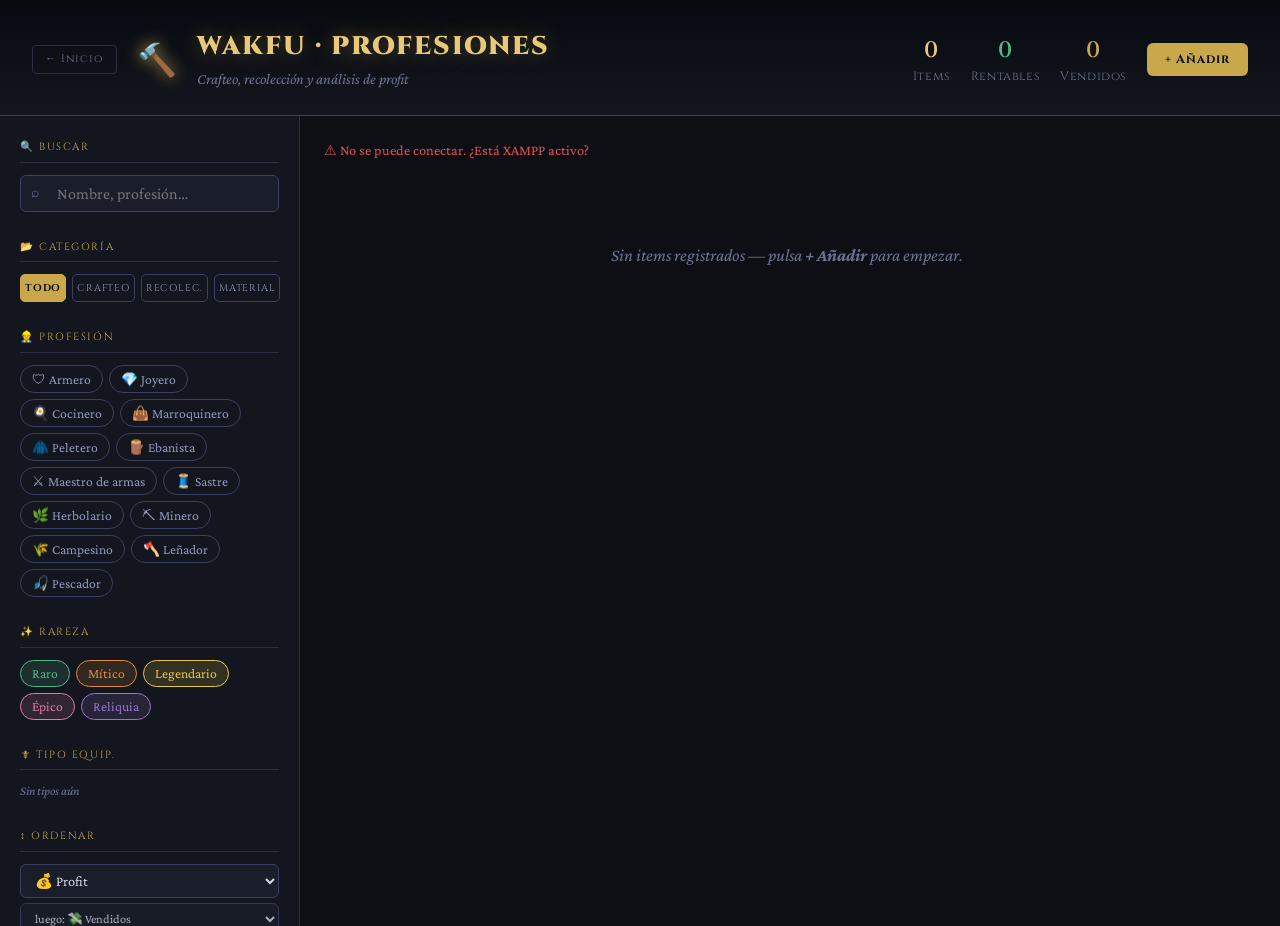
==== profesiones.html @ 388e96fb "feat: precios sincronizados" ====
<!DOCTYPE html>
<html lang="es">
<head>
<meta charset="UTF-8">
<meta name="viewport" content="width=device-width, initial-scale=1.0">
<title>Wakfu — Profesiones</title>
<link href="https://fonts.googleapis.com/css2?family=Cinzel:wght@400;600;900&family=Crimson+Pro:ital,wght@0,300;0,400;0,600;1,300;1,400&display=swap" rel="stylesheet">
<link rel="stylesheet" href="estilo.css">
<link rel="stylesheet" href="profesiones.css">
</head>
<body>

<!-- Datalist global para autocompletado de materiales -->
<datalist id="mat-names-dl"></datalist>

<header>
  <a class="nav-back" href="index.html">← Inicio</a>
  <div class="header-icon">🔨</div>
  <div>
    <h1>WAKFU · PROFESIONES</h1>
    <p>Crafteo, recolección y análisis de profit</p>
  </div>
  <div class="header-stats">
    <div class="hstat"><span class="hstat-n" id="cnt-total">—</span><span class="hstat-l">Items</span></div>
    <div class="hstat"><span class="hstat-n" id="cnt-rent" style="color:var(--green)">—</span><span class="hstat-l">Rentables</span></div>
    <div class="hstat"><span class="hstat-n" id="cnt-vendidos" style="color:var(--gold)">—</span><span class="hstat-l">Vendidos</span></div>
  </div>
  <button class="add-btn" onclick="openModal()">+ Añadir</button>
</header>

<div class="layout">

<aside>
  <div class="filter-section">
    <div class="filter-title">🔍 Buscar</div>
    <div class="search-wrap">
      <span class="search-icon">⌕</span>
      <input type="text" id="search" placeholder="Nombre, profesión…">
    </div>
  </div>

  <div class="filter-section">
    <div class="filter-title">📂 Categoría</div>
    <div class="cat-tabs">
      <button class="cat-tab active" id="cat-todo"        onclick="setCategoria('todo')">Todo</button>
      <button class="cat-tab"        id="cat-crafteo"     onclick="setCategoria('crafteo')">Crafteo</button>
      <button class="cat-tab"        id="cat-recoleccion" onclick="setCategoria('recoleccion')">Recolec.</button>
      <button class="cat-tab"        id="cat-material"    onclick="setCategoria('material')">Material</button>
    </div>
  </div>

  <div class="filter-section">
    <div class="filter-title">👷 Profesión</div>
    <div class="tipo-grid" id="prof-grid"></div>
  </div>

  <div class="filter-section">
    <div class="filter-title">✨ Rareza</div>
    <div class="tipo-grid" id="rareza-grid"></div>
  </div>

  <div class="filter-section">
    <div class="filter-title">🗡 Tipo equip.</div>
    <div class="tipo-grid" id="tipo-grid">
      <span style="font-size:0.8rem;color:var(--muted);font-style:italic">Sin tipos aún</span>
    </div>
  </div>

  <div class="filter-section">
    <div class="filter-title">↕ Ordenar</div>
    <select class="sidebar-select" onchange="setSortBy(this.value)" style="margin-bottom:5px">
      <option value="profit">💰 Profit</option>
      <option value="profit_pct">📈 Profit %</option>
      <option value="vendidos">💸 Vendidos</option>
      <option value="nivel">⭐ Nivel</option>
      <option value="nombre">Nombre</option>
    </select>
    <select class="sidebar-select" onchange="setSortSecondary(this.value)" style="font-size:0.78rem;opacity:0.8">
      <option value="vendidos">luego: 💸 Vendidos</option>
      <option value="profit">luego: 💰 Profit</option>
      <option value="profit_pct">luego: 📈 Profit %</option>
      <option value="nivel">luego: ⭐ Nivel</option>
      <option value="nombre">luego: Nombre</option>
      <option value="">sin secundario</option>
    </select>
  </div>

  <div class="filter-section">
    <div class="filter-title">⭐ Nivel</div>
    <div class="nivel-range-row">
      <input type="number" id="nivel-min" class="nivel-input" placeholder="Min" min="1" max="230" oninput="setNivelRange()">
      <span class="nivel-sep">–</span>
      <input type="number" id="nivel-max" class="nivel-input" placeholder="Max" min="1" max="230" oninput="setNivelRange()">
    </div>
  </div>

  <div class="filter-section">
    <div class="filter-title">⚙ Opciones</div>
    <label class="toggle-row" onclick="toggleSoloRentables()" style="cursor:pointer;user-select:none">
      <div class="toggle" id="toggle-rent"></div>
      <span>Solo rentables</span>
    </label>
  </div>

  <div class="filter-section" id="matbase-section">
    <div class="filter-title" onclick="toggleMatBase()" style="cursor:pointer;user-select:none">
      📦 Materiales básicos <span id="matbase-toggle-icon">▸</span>
    </div>
    <div id="matbase-body" style="display:none">
      <div id="matbase-list"></div>
    </div>
  </div>

  <div class="filter-section" id="superglu-section">
    <div class="filter-title" onclick="toggleSuperglu()" style="cursor:pointer;user-select:none">
      🔧 Superglú <span id="superglu-toggle-icon">▸</span>
    </div>
    <div id="superglu-body" style="display:none">
      <div id="superglu-list"></div>
    </div>
  </div>

  <div class="filter-section" id="catalog-section">
    <div class="filter-title" onclick="toggleCatalog()" style="cursor:pointer;user-select:none">
      📚 Catálogo <span id="catalog-toggle-icon">▸</span>
    </div>
    <div id="catalog-body" style="display:none">
      <input type="text" id="catalog-search" class="search-input" placeholder="Buscar material…"
        oninput="renderCatalog(this.value)" style="margin-bottom:6px">
      <div id="catalog-list"></div>
    </div>
  </div>
</aside>

<main>
  <div class="results-bar">
    <span id="results-text">Cargando…</span>
  </div>
  <div class="cards" id="cards"></div>
  <div class="empty" id="empty" style="display:none">Sin items registrados — pulsa <strong>+ Añadir</strong> para empezar.</div>
</main>

</div>

<!-- ── MODAL ── -->
<div class="modal-overlay" id="modal" style="display:none">
  <div class="modal">
    <div class="modal-head">
      <h2 id="modal-title">Añadir Item</h2>
      <button class="modal-close" onclick="closeModal()">✕</button>
    </div>
    <form id="item-form" onsubmit="saveItem(event)" novalidate>

      <div class="form-group">
        <label class="form-label">Nombre del item</label>
        <input type="text" id="f-nombre" class="form-input" placeholder="Ej. Espada del Destino" required>
      </div>

      <div class="form-row">
        <div class="form-group">
          <label class="form-label">Profesión</label>
          <select id="f-profesion" class="form-input form-select" onchange="onProfesionChange()" required>
            <option value="">— Selecciona —</option>
            <optgroup label="Crafteo">
              <option>Armero</option><option>Joyero</option><option>Cocinero</option>
              <option>Marroquinero</option><option>Peletero</option><option>Ebanista</option>
              <option>Maestro de armas</option><option>Sastre</option>
            </optgroup>
            <optgroup label="Recolección">
              <option>Herbolario</option><option>Minero</option><option>Campesino</option>
              <option>Leñador</option><option>Pescador</option><option>Peletero</option>
            </optgroup>
          </select>
        </div>
        <div class="form-group">
          <label class="form-label">Categoría</label>
          <select id="f-categoria" class="form-input form-select" onchange="onCategoriaChange()">
            <option value="crafteo">Crafteo</option>
            <option value="recoleccion">Recolección</option>
          </select>
        </div>
      </div>

      <!-- Solo visible si recoleccion -->
      <div id="recolec-fields" style="display:none">
        <div class="form-group">
          <label class="form-label">Nombre del recurso (<span id="rec-grupo-label">grupo</span>)</label>
          <input type="text" id="f-grupo-rec" class="form-input" placeholder="Ej. Fibra Tosca, Mena de Hierro…" required>
          <span id="rec-grupo-hint" style="font-size:0.72rem;color:var(--muted);font-style:italic;margin-top:3px;display:block">
            Las 3 variantes (Normal, Raro, Semilla) se agrupan bajo este nombre
          </span>
        </div>
        <div class="form-row">
          <div class="form-group">
            <label class="form-label">Variante</label>
            <select id="f-rareza-mat" class="form-input form-select">
              <option value="normal">Normal</option>
              <option value="raro">★ Raro</option>
              <option value="semilla">🌱 Semilla</option>
            </select>
          </div>
          <div class="form-group">
            <label class="form-label">Nivel del recurso</label>
            <input type="number" id="f-nivel-item-rec" class="form-input" placeholder="Ej. 15" min="1" max="160">
          </div>
        </div>
        <div class="form-group">
          <label class="form-label">Lugar / zona donde se recolecta</label>
          <input type="text" id="f-lugar" class="form-input" placeholder="Ej. Pradera de Astrub, Cania…">
        </div>
        <!-- Variantes faltantes del grupo (solo visible al editar) -->
        <div id="rec-var-btns" style="display:none"></div>
      </div>

      <!-- Solo visible si crafteo -->
      <div id="equip-fields">
        <div class="form-row">
          <div class="form-group">
            <label class="form-label">Nivel del item</label>
            <input type="number" id="f-nivel-item" class="form-input" placeholder="Ej. 80" min="1" max="230" oninput="updateMatSuggestions()">
          </div>
          <div class="form-group">
            <label class="form-label">Nivel de profesión</label>
            <input type="number" id="f-nivel-prof" class="form-input" placeholder="Ej. 80" min="1" max="230" oninput="updateMatSuggestions()">
          </div>
        </div>
        <div class="form-row">
          <div class="form-group">
            <label class="form-label">Tipo (parte del cuerpo)</label>
            <select id="f-tipo" class="form-input form-select">
              <option value="">— Ninguno —</option>
              <option>Amuleto</option><option>Anillo</option><option>Bolsa</option>
              <option>Botas</option><option>Capa</option><option>Casco</option>
              <option>Cinturón</option><option>Escudo</option><option>Hombreras</option>
              <option>Pecho</option><option>Arma de 1 mano</option>
              <option>Arma de 2 manos</option><option>Segunda mano</option><option>Emblema</option>
            </select>
          </div>
          <div class="form-group">
            <label class="form-label">Rareza</label>
            <select id="f-rareza" class="form-input form-select" onchange="updateVersionPrevBtn()">
              <option value="">— Ninguna —</option>
              <option>Raro</option><option>Mítico</option><option>Legendario</option>
              <option>Épico</option><option>Reliquia</option>
            </select>
          </div>
        </div>
      </div>

      <!-- Hint material base (visible solo para profesiones con material base conocido) -->
      <div id="mat-base-hint" class="mat-base-hint" style="display:none"></div>

      <!-- Materiales (solo crafteo) -->
      <div id="mat-section-wrap">
        <div class="section-label">📦 Materiales
          <span style="font-size:0.72rem;color:var(--muted);font-weight:400;font-family:'Crimson Pro',serif;font-style:italic">
            · los precios vienen del catálogo compartido
          </span>
        </div>
        <div id="mat-suggestions" class="mat-suggestions" style="display:none"></div>
        <div id="mat-container"></div>
        <div class="add-mat-row">
          <button type="button" class="add-mat-btn" onclick="addMaterialRow()">+ Añadir material</button>
          <div id="version-prev-wrap"></div>
        </div>
      </div>

      <!-- Plan crafteo (solo crafteo) -->
      <div id="plan-craftear-wrap">
        <div class="section-label">🛒 Planificar</div>
        <div class="form-row">
          <div class="form-group">
            <label class="form-label">¿Cuántos craftear?</label>
            <input type="number" id="f-plan-craftear" class="form-input" value="1" min="1" oninput="updateShoppingList()">
          </div>
        </div>
        <div id="shopping-list"></div>
      </div>

      <!-- Stock -->
      <div class="section-label">📊 Stock</div>
      <div class="form-row-3">
        <div class="form-group" id="stock-comprados-group">
          <label class="form-label">Crafteados</label>
          <input type="number" id="f-comprados" class="form-input" value="0" min="0">
        </div>
        <div class="form-group">
          <label class="form-label">En venta</label>
          <input type="number" id="f-en-venta" class="form-input" value="0" min="0">
        </div>
        <div class="form-group">
          <label class="form-label">Vendidos</label>
          <input type="number" id="f-vendidos" class="form-input" value="0" min="0">
        </div>
      </div>

      <div class="modal-footer">
        <button type="button" class="btn-cancel" onclick="closeModal()">Cancelar</button>
        <button type="submit" class="btn-save">Guardar</button>
      </div>
    </form>
  </div>
</div>

<!-- ── POST-SAVE TOAST ── -->
<div class="postsave-toast" id="postsave-toast" style="display:none">
  <button class="pst-close" onclick="document.getElementById('postsave-toast').style.display='none'">✕</button>
  <div id="postsave-content"></div>
</div>

<script src="profesiones.js"></script>
<script>
  // Counters en el header
  const _origRender = render;
  render = function() {
    _origRender();
    const total     = items.length;
    const rentables = items.filter(i => { const p = calcProfit(i); return p && p.profit > 0; }).length;
    const vendidos  = items.reduce((s, i) => s + (i.vendidos || 0), 0);
    document.getElementById('cnt-total').textContent    = total;
    document.getElementById('cnt-rent').textContent     = rentables;
    document.getElementById('cnt-vendidos').textContent = vendidos;
  };
  render();
</script>
</body>
</html>
---- estilo.css ----
:root {
    --bg: #0d0f14;
    --bg2: #13161e;
    --bg3: #1a1e2a;
    --border: #2a2f42;
    --border2: #3a4060;
    --gold: #c9a84c;
    --gold2: #e8c97a;
    --teal: #4ecdc4;
    --red: #e05252;
    --green: #52b788;
    --blue: #6a9fd8;
    --purple: #9b72cf;
    --orange: #e08c3a;
    --muted: #6b7394;
    --text: #d4d8e8;
    --text2: #9099be;
    --white: #f0f2fc;
  }

  * { box-sizing: border-box; margin: 0; padding: 0; }

  body {
    background: var(--bg);
    color: var(--text);
    font-family: 'Crimson Pro', Georgia, serif;
    min-height: 100vh;
    font-size: 16px;
    line-height: 1.5;
  }

  /* ── HEADER ── */
  header {
    background: linear-gradient(180deg, #080a10 0%, var(--bg2) 100%);
    border-bottom: 1px solid var(--border2);
    padding: 28px 32px 24px;
    display: flex;
    align-items: center;
    gap: 20px;
    position: sticky;
    top: 0;
    z-index: 100;
    backdrop-filter: blur(8px);
  }
  .header-icon { font-size: 2rem; filter: drop-shadow(0 0 8px var(--gold)); }
  header h1 {
    font-family: 'Cinzel', serif;
    font-size: 1.6rem;
    font-weight: 900;
    color: var(--gold2);
    letter-spacing: 0.08em;
    text-shadow: 0 0 20px rgba(201,168,76,0.4);
  }
  header p {
    font-family: 'Crimson Pro', serif;
    font-style: italic;
    color: var(--muted);
    font-size: 0.95rem;
    margin-top: 2px;
  }
  .header-stats {
    margin-left: auto;
    display: flex;
    gap: 20px;
    font-family: 'Cinzel', serif;
    font-size: 0.75rem;
    letter-spacing: 0.05em;
  }
  .hstat { text-align: center; }
  .hstat-n { font-size: 1.4rem; color: var(--gold2); font-weight: 600; display: block; }
  .hstat-l { color: var(--muted); }

  /* ── LAYOUT ── */
  .layout { display: flex; min-height: calc(100vh - 90px); }

  /* ── SIDEBAR ── */
  aside {
    width: 300px;
    flex-shrink: 0;
    background: var(--bg2);
    border-right: 1px solid var(--border);
    padding: 24px 20px;
    overflow-y: auto;
    max-height: calc(100vh - 90px);
    position: sticky;
    top: 90px;
  }

  .filter-section { margin-bottom: 28px; }
  .filter-title {
    font-family: 'Cinzel', serif;
    font-size: 0.65rem;
    letter-spacing: 0.15em;
    color: var(--gold);
    text-transform: uppercase;
    margin-bottom: 12px;
    padding-bottom: 6px;
    border-bottom: 1px solid var(--border);
  }

  .search-wrap { position: relative; }
  .search-wrap input {
    width: 100%;
    background: var(--bg3);
    border: 1px solid var(--border2);
    color: var(--white);
    font-family: 'Crimson Pro', serif;
    font-size: 1rem;
    padding: 9px 12px 9px 36px;
    border-radius: 6px;
    outline: none;
    transition: border-color .2s;
  }
  .search-wrap input:focus { border-color: var(--gold); }
  .search-icon { position: absolute; left: 11px; top: 50%; transform: translateY(-50%); color: var(--muted); font-size: 0.9rem; }

  .tipo-grid { display: flex; flex-wrap: wrap; gap: 6px; }
  .tipo-btn {
    font-family: 'Crimson Pro', serif;
    font-size: 0.85rem;
    padding: 5px 11px;
    border-radius: 20px;
    border: 1px solid var(--border2);
    background: transparent;
    color: var(--text2);
    cursor: pointer;
    transition: all .2s;
    white-space: nowrap;
  }
  .tipo-btn.active, .tipo-btn:hover { background: var(--gold); border-color: var(--gold); color: #0d0f14; font-weight: 600; }

  .stat-filter { display: flex; flex-direction: column; gap: 8px; }
  .stat-row { display: flex; align-items: center; gap: 8px; }
  .stat-row label { font-size: 0.85rem; color: var(--text2); flex: 1; min-width: 0; white-space: nowrap; overflow: hidden; text-overflow: ellipsis; }
  .stat-row input[type=checkbox] { accent-color: var(--gold); width: 14px; height: 14px; flex-shrink: 0; cursor: pointer; }

  .toggle-row {
    display: flex;
    align-items: center;
    gap: 10px;
    font-size: 0.9rem;
    color: var(--text2);
    cursor: pointer;
    user-select: none;
  }
  .toggle { width: 38px; height: 20px; background: var(--border2); border-radius: 10px; position: relative; transition: background .2s; flex-shrink: 0; }
  .toggle.on { background: var(--gold); }
  .toggle::after { content:''; position: absolute; top: 3px; left: 3px; width: 14px; height: 14px; background: white; border-radius: 50%; transition: left .2s; }
  .toggle.on::after { left: 21px; }

  /* ── MAIN ── */
  main { flex: 1; padding: 24px; overflow-y: auto; min-width: 0; scrollbar-gutter: stable; }

  .results-bar {
    display: flex;
    align-items: center;
    justify-content: space-between;
    margin-bottom: 20px;
    font-size: 0.9rem;
    color: var(--muted);
  }
  .results-bar strong { color: var(--gold2); font-family: 'Cinzel', serif; }

  /* ── CARDS ── */
  .cards { display: grid; grid-template-columns: repeat(auto-fill, minmax(480px, 1fr)); gap: 16px; }

  .card {
    background: var(--bg2);
    border: 1px solid var(--border);
    border-radius: 10px;
    padding: 18px 20px;
    transition: border-color .2s, transform .15s, box-shadow .2s;
    position: relative;
    overflow: hidden;
    animation: fadeIn .3s ease both;
  }
  @keyframes fadeIn { from { opacity:0; transform: translateY(8px); } to { opacity:1; transform: none; } }
  .card:hover { border-color: var(--gold); transform: translateY(-2px); box-shadow: 0 8px 24px rgba(0,0,0,0.4); }
  .card::before {
    content: '';
    position: absolute;
    top: 0; left: 0; right: 0;
    height: 2px;
    background: linear-gradient(90deg, transparent, var(--tipo-color, var(--gold)), transparent);
    opacity: 0;
    transition: opacity .2s;
  }
  .card:hover::before { opacity: 1; }

  .card-head { display: flex; align-items: flex-start; gap: 10px; margin-bottom: 14px; }
  .card-emoji { font-size: 1.5rem; flex-shrink: 0; margin-top: 2px; }
  .card-name {
    font-family: 'Cinzel', serif;
    font-size: 1rem;
    font-weight: 600;
    color: var(--white);
    line-height: 1.3;
    flex: 1;
    display: flex;
    align-items: baseline;
    gap: 5px;
    flex-wrap: wrap;
  }
  .card-name-text {
    cursor: pointer;
    transition: color .15s;
  }
  .card-name-text:hover { color: var(--gold2); }
  .copy-name-btn {
    background: transparent;
    border: none;
    color: var(--muted);
    font-size: 0.8rem;
    cursor: pointer;
    padding: 0 2px;
    opacity: 0;
    transition: opacity .15s, color .15s;
    flex-shrink: 0;
    line-height: 1;
  }
  .card:hover .copy-name-btn { opacity: 1; }
  .copy-name-btn:hover { color: var(--teal); }
  .card-badge {
    font-family: 'Cinzel', serif;
    font-size: 0.6rem;
    letter-spacing: 0.1em;
    padding: 3px 8px;
    border-radius: 12px;
    border: 1px solid currentColor;
    flex-shrink: 0;
    margin-top: 2px;
  }

  .stats-grid { display: flex; flex-wrap: wrap; gap: 6px; margin-bottom: 12px; }
  .stat-chip {
    display: flex;
    align-items: center;
    gap: 5px;
    background: var(--bg3);
    border: 1px solid var(--border);
    border-radius: 6px;
    padding: 4px 9px;
    font-size: 0.82rem;
  }
  .stat-chip .sval { font-family: 'Cinzel', serif; font-size: 0.78rem; font-weight: 600; }
  .stat-chip .sname { color: var(--text2); }
  .stat-chip .sval.c-pdv { color: #e05252; }
  .stat-chip .sval.c-dom { color: #c9a84c; }
  .stat-chip .sval.c-res { color: #6a9fd8; }
  .stat-chip .sval.c-misc { color: #52b788; }
  .stat-chip .sval.c-gc { color: #e08c3a; }
  .stat-chip .sval.c-rec { color: #9b72cf; }

  .alt-section { margin-top: 10px; padding-top: 10px; border-top: 1px solid var(--border); }
  .alt-label { font-size: 0.75rem; color: var(--muted); font-style: italic; margin-bottom: 6px; }
  .alt-names { display: flex; flex-wrap: wrap; gap: 5px; }
  .alt-name {
    font-size: 0.78rem;
    background: rgba(201,168,76,0.08);
    border: 1px solid rgba(201,168,76,0.25);
    color: var(--gold);
    padding: 2px 8px;
    border-radius: 4px;
    font-family: 'Cinzel', serif;
    letter-spacing: 0.03em;
  }

  /* Obsolete cards */
  .card.obsolete { opacity: 0.6; border-style: dashed; }
  .card.obsolete:hover { opacity: 0.85; }
  .obsolete-banner {
    font-size: 0.75rem;
    color: var(--red);
    font-style: italic;
    margin-top: 10px;
    padding-top: 8px;
    border-top: 1px dashed rgba(224,82,82,0.3);
  }
  .obsolete-banner strong { font-style: normal; color: var(--gold); }

  /* Type colors */
  .t-Melé { --tipo-color: #e08c3a; }
  .t-Distancia { --tipo-color: #6a9fd8; }
  .t-Berserker { --tipo-color: #e05252; }
  .t-Espalda { --tipo-color: #9b72cf; }
  .t-Crítico { --tipo-color: #e8c97a; }
  .t-Elemental { --tipo-color: #c9a84c; }
  .t-Cura { --tipo-color: #52b788; }
  .t-Supervivencia { --tipo-color: #6a9fd8; }
  .t-Defensa { --tipo-color: #4ecdc4; }
  .t-Recolección { --tipo-color: #9b72cf; }
  .t-General { --tipo-color: #6b7394; }

  .badge-Melé { color: #e08c3a; border-color: #e08c3a; }
  .badge-Distancia { color: #6a9fd8; border-color: #6a9fd8; }
  .badge-Berserker { color: #e05252; border-color: #e05252; }
  .badge-Espalda { color: #9b72cf; border-color: #9b72cf; }
  .badge-Crítico { color: #e8c97a; border-color: #e8c97a; }
  .badge-Elemental { color: #c9a84c; border-color: #c9a84c; }
  .badge-Cura { color: #52b788; border-color: #52b788; }
  .badge-Supervivencia { color: #6a9fd8; border-color: #6a9fd8; }
  .badge-Defensa { color: #4ecdc4; border-color: #4ecdc4; }
  .badge-Recolección { color: #9b72cf; border-color: #9b72cf; }
  .badge-General { color: #6b7394; border-color: #6b7394; }

  .empty { text-align: center; padding: 60px 20px; color: var(--muted); font-style: italic; font-size: 1.1rem; }

  /* ── NAV BACK ── */
  .nav-back {
    font-family: 'Cinzel', serif;
    font-size: 0.68rem;
    letter-spacing: 0.1em;
    color: var(--muted);
    text-decoration: none;
    border: 1px solid var(--border);
    padding: 5px 12px;
    border-radius: 4px;
    transition: all .2s;
    white-space: nowrap;
    flex-shrink: 0;
  }
  .nav-back:hover { border-color: var(--gold); color: var(--gold); }

  /* Scrollbar */
  ::-webkit-scrollbar { width: 6px; }
  ::-webkit-scrollbar-track { background: var(--bg); }
  ::-webkit-scrollbar-thumb { background: var(--border2); border-radius: 3px; }

  /* ── PRICE TRACKER ── */
  .price-section {
    margin-top: 10px;
    padding-top: 10px;
    border-top: 1px solid var(--border);
    display: flex;
    align-items: center;
    gap: 8px;
    flex-wrap: wrap;
  }
  .price-label { font-size: 0.78rem; color: var(--muted); white-space: nowrap; }
  .price-input {
    width: 110px;
    background: var(--bg);
    border: 1px solid var(--border2);
    border-radius: 5px;
    color: var(--gold2);
    font-family: 'Cinzel', serif;
    font-size: 0.82rem;
    padding: 3px 8px;
    outline: none;
    transition: border-color .2s;
  }
  .price-input:focus { border-color: var(--gold); }
  .price-input::placeholder { color: var(--muted); font-family: 'Crimson Pro', serif; font-style: italic; font-size: 0.8rem; }
  .price-input::-webkit-outer-spin-button,
  .price-input::-webkit-inner-spin-button { -webkit-appearance: none; margin: 0; }
  .price-input { -moz-appearance: textfield; }
  .price-trend {
    font-size: 0.78rem;
    font-style: italic;
    white-space: nowrap;
  }
  .price-trend.up   { color: var(--red); }
  .price-trend.down { color: var(--green); }
  .price-trend.same { color: var(--muted); }
  .price-date { font-size: 0.72rem; color: var(--muted); font-style: italic; }
---- profesiones.css ----
/* ── CATEGORY TABS ── */
.cat-tabs {
  display: flex;
  gap: 6px;
  margin-bottom: 0;
}
.cat-tab {
  flex: 1;
  font-family: 'Cinzel', serif;
  font-size: 0.62rem;
  letter-spacing: 0.08em;
  text-transform: uppercase;
  padding: 6px 4px;
  border-radius: 5px;
  border: 1px solid var(--border2);
  background: transparent;
  color: var(--text2);
  cursor: pointer;
  transition: all .2s;
  text-align: center;
}
.cat-tab:hover  { border-color: var(--gold); color: var(--gold); }
.cat-tab.active { background: var(--gold); border-color: var(--gold); color: #0d0f14; font-weight: 700; }

/* ── RAREZA DEL MATERIAL (recolección: normal / raro) ── */
.rareza-mat-badge {
  font-family: 'Cinzel', serif;
  font-size: 0.65rem;
  letter-spacing: 0.04em;
  padding: 1px 6px;
  border-radius: 3px;
  white-space: nowrap;
  flex-shrink: 0;
}
.rareza-mat-normal {
  background: rgba(140,140,140,0.12);
  border: 1px solid rgba(140,140,140,0.35);
  color: #aaa;
}
.rareza-mat-raro {
  background: rgba(82,183,136,0.15);
  border: 1px solid rgba(82,183,136,0.45);
  color: var(--green);
  text-shadow: 0 0 8px rgba(82,183,136,0.4);
}

/* ── NOMBRE ALTERNATIVO ── */
.alt-nombre-badge {
  font-size: 0.7rem;
  color: var(--muted);
  background: rgba(255,255,255,0.04);
  border: 1px solid var(--border);
  border-radius: 3px;
  padding: 1px 6px;
  white-space: nowrap;
  flex-shrink: 0;
  font-style: italic;
}

/* ── MATERIALES ── */
.mat-section {
  margin-bottom: 10px;
  background: var(--bg3);
  border: 1px solid var(--border);
  border-radius: 6px;
  overflow: hidden;
}
.mat-shared-note {
  font-family: 'Crimson Pro', serif;
  font-size: 0.72rem;
  color: var(--muted);
  font-weight: 400;
  letter-spacing: 0;
  text-transform: none;
  font-style: italic;
}
.mat-header {
  font-family: 'Cinzel', serif;
  font-size: 0.65rem;
  letter-spacing: 0.1em;
  text-transform: uppercase;
  color: var(--gold);
  padding: 6px 10px;
  border-bottom: 1px solid var(--border);
}
.mat-row {
  display: grid;
  grid-template-columns: 1fr 38px 155px 80px;
  align-items: center;
  gap: 0 8px;
  padding: 5px 10px;
  font-size: 0.82rem;
  border-bottom: 1px solid rgba(42,47,66,0.5);
}
.mat-row:last-of-type { border-bottom: none; }
.mat-nombre        { display: flex; align-items: center; gap: 4px; overflow: hidden; min-width: 0; }
.mat-nombre-text   { color: var(--text); overflow: hidden; text-overflow: ellipsis; white-space: nowrap; flex: 1; min-width: 0; }
.mat-nombre-text[onclick] { cursor: pointer; transition: color .15s; }
.mat-nombre-text[onclick]:hover { color: var(--gold2); }
.mat-row:hover .copy-name-btn { opacity: 1; }
.mat-qty      { color: var(--teal); font-family: 'Cinzel', serif; font-size: 0.75rem; text-align: center; white-space: nowrap; }
.mat-precio   { color: var(--text2); font-size: 0.78rem; white-space: nowrap; }
.mat-total    { color: var(--gold); font-family: 'Cinzel', serif; font-size: 0.75rem; white-space: nowrap; text-align: right; }

/* ── Precio compartido del catálogo (editable inline desde la card) ── */
.mat-precio-wrap {
  display: flex;
  align-items: center;
  gap: 3px;
  overflow: hidden;
}
.mat-price-inline {
  width: 80px;
  background: transparent;
  border: 1px solid transparent;
  color: var(--text2);
  font-family: 'Crimson Pro', serif;
  font-size: 0.78rem;
  padding: 2px 4px;
  border-radius: 4px;
  outline: none;
  text-align: right;
  transition: border-color .15s, background .15s;
  -moz-appearance: textfield;
}
.mat-price-inline::-webkit-outer-spin-button,
.mat-price-inline::-webkit-inner-spin-button { -webkit-appearance: none; }
.mat-price-inline:hover  { border-color: var(--border2); background: var(--bg3); }
.mat-price-inline:focus  { border-color: var(--teal); background: var(--bg3); color: var(--white); }
.mat-price-inline::placeholder { color: var(--muted); }
.mat-shared-icon {
  font-size: 0.7rem;
  color: var(--muted);
  opacity: 0.5;
  cursor: help;
  flex-shrink: 0;
}

/* ── Preview de precio en el formulario de materiales ── */
.mat-price-preview {
  font-family: 'Cinzel', serif;
  font-size: 0.74rem;
  min-width: 68px;
  text-align: right;
  white-space: nowrap;
  flex-shrink: 0;
}
.mp-val   { color: var(--gold2); }
.mp-empty { color: var(--muted); }
.mat-coste-total {
  padding: 5px 10px;
  font-size: 0.8rem;
  color: var(--text2);
  border-top: 1px solid var(--border);
  text-align: right;
}
.mat-coste-total strong { color: var(--orange); font-family: 'Cinzel', serif; }

/* ── PROFIT ── */
.profit-section {
  display: flex;
  align-items: center;
  gap: 10px;
  flex-wrap: wrap;
  padding: 8px 0;
  border-top: 1px solid var(--border);
  border-bottom: 1px solid var(--border);
  margin-bottom: 10px;
  font-size: 0.84rem;
}
.profit-precio { color: var(--text2); }
.profit-precio strong { color: var(--gold2); font-family: 'Cinzel', serif; }
.profit-val {
  font-family: 'Cinzel', serif;
  font-size: 0.9rem;
  font-weight: 700;
}
.profit-val.profit-pos { color: var(--green); }
.profit-val.profit-neg { color: var(--red); }
.profit-pct {
  font-size: 0.78rem;
  padding: 2px 7px;
  border-radius: 4px;
}
.profit-pct.profit-pos { background: rgba(82,183,136,0.12); color: var(--green); border: 1px solid rgba(82,183,136,0.3); }
.profit-pct.profit-neg { background: rgba(224,82,82,0.1);   color: var(--red);   border: 1px solid rgba(224,82,82,0.3);   }

/* ── STOCK INTERACTIVO ── */
.stock-section {
  display: flex;
  gap: 10px;
  flex-wrap: wrap;
  align-items: center;
  font-size: 0.82rem;
  color: var(--text2);
  margin-bottom: 10px;
}
.stock-field {
  display: flex;
  align-items: center;
  gap: 3px;
  background: var(--bg3);
  border: 1px solid var(--border);
  border-radius: 6px;
  padding: 3px 6px;
}
.stock-lbl { font-size: 0.82rem; }
.stk-val   { color: var(--white); font-family: 'Cinzel', serif; font-size: 0.78rem; min-width: 18px; text-align: center; }
.stk-btn {
  background: transparent;
  border: none;
  color: var(--muted);
  cursor: pointer;
  font-size: 0.9rem;
  line-height: 1;
  padding: 0 3px;
  border-radius: 3px;
  transition: color .15s, background .15s;
}
.stk-btn:hover { color: var(--gold); background: rgba(201,168,76,0.1); }

/* ── PRICE HISTORY ── */
.price-history {
  border-top: 1px solid var(--border);
  padding-top: 8px;
}
.ph-summary {
  font-size: 0.8rem;
  color: var(--muted);
  cursor: pointer;
  user-select: none;
  list-style: none;
  display: flex;
  align-items: center;
  gap: 6px;
  padding: 2px 0;
  transition: color .2s;
}
.ph-summary:hover { color: var(--text); }
.ph-summary::marker, .ph-summary::-webkit-details-marker { display: none; }
details[open] .ph-summary::before { content: '▾ '; }
details:not([open]) .ph-summary::before { content: '▸ '; }
.ph-count { font-family: 'Cinzel', serif; font-size: 0.7rem; color: var(--muted); }

.ph-add-row {
  display: flex;
  gap: 8px;
  margin: 8px 0 6px;
  align-items: center;
}
.ph-input {
  width: 130px !important;
  font-size: 0.88rem !important;
  padding: 5px 8px !important;
}
.ph-input::-webkit-outer-spin-button,
.ph-input::-webkit-inner-spin-button { -webkit-appearance: none; }
.ph-input { -moz-appearance: textfield; }
.ph-add-btn {
  background: var(--gold);
  border: none;
  color: #0d0f14;
  font-family: 'Cinzel', serif;
  font-size: 0.72rem;
  font-weight: 700;
  letter-spacing: 0.06em;
  padding: 5px 12px;
  border-radius: 5px;
  cursor: pointer;
  white-space: nowrap;
  transition: background .2s;
}
.ph-add-btn:hover { background: var(--gold2); }

.ph-list { display: flex; flex-direction: column; gap: 3px; margin-top: 4px; }
.ph-row {
  display: flex;
  align-items: center;
  gap: 8px;
  font-size: 0.8rem;
  padding: 3px 6px;
  border-radius: 4px;
  background: var(--bg3);
}
.ph-fecha  { color: var(--muted); min-width: 70px; font-size: 0.74rem; }
.ph-precio { color: var(--gold2); font-family: 'Cinzel', serif; flex: 1; }
.ph-vendido-btn {
  background: transparent;
  border: none;
  cursor: pointer;
  font-size: 0.85rem;
  padding: 0 2px;
  opacity: 0.5;
  transition: opacity .2s;
}
.ph-vendido-btn:hover  { opacity: 1; }
.ph-vendido-btn.active { opacity: 1; }
.ph-del-btn {
  background: transparent;
  border: none;
  color: var(--muted);
  cursor: pointer;
  font-size: 0.75rem;
  padding: 0 2px;
  transition: color .2s;
  opacity: 0;
}
.ph-row:hover .ph-del-btn { opacity: 1; }
.ph-del-btn:hover { color: var(--red); }
.ph-empty { font-size: 0.78rem; color: var(--muted); font-style: italic; padding: 4px 0; }

/* ── HINT DE MATERIAL BASE (modal crafteo) ── */
.mat-base-hint {
  font-size: 0.82rem;
  color: var(--text2);
  background: rgba(78,205,196,0.06);
  border: 1px solid rgba(78,205,196,0.15);
  border-radius: 6px;
  padding: 7px 12px;
  margin-bottom: 4px;
  display: flex;
  align-items: center;
  gap: 6px;
  flex-wrap: wrap;
}
.mat-base-hint strong { color: var(--teal); font-family: 'Cinzel', serif; font-size: 0.8rem; }
.mat-base-icon { font-size: 0.9rem; }
.mat-base-ej   { color: var(--muted); font-style: italic; font-size: 0.76rem; }

/* ── LUGAR DE RECOLECCIÓN ── */
.mat-lugar-badge {
  font-size: 0.7rem;
  color: var(--teal);
  background: rgba(78,205,196,0.07);
  border: 1px solid rgba(78,205,196,0.2);
  border-radius: 3px;
  padding: 1px 6px;
  white-space: nowrap;
  flex-shrink: 0;
}

/* ── FILA DE PROFESIÓN EN EL FORMULARIO DE MATERIALES ── */
.mat-prof-row {
  display: flex;
  align-items: center;
  gap: 8px;
  margin-top: 4px;
  margin-bottom: 2px;
}
.mat-prof-select {
  font-family: 'Crimson Pro', serif;
  font-size: 0.82rem;
  background: var(--bg3);
  border: 1px dashed var(--border2);
  color: var(--text2);
  padding: 3px 8px;
  border-radius: 5px;
  outline: none;
  cursor: pointer;
  transition: border-color .2s, color .2s;
  width: auto;
  max-width: 200px;
}
.mat-prof-select:hover  { border-color: var(--green); color: var(--text); }
.mat-prof-select:focus  { border-color: var(--green); }
.mat-prof-select option { background: var(--bg2); }
.mat-prof-hint {
  font-size: 0.74rem;
  color: var(--green);
  font-style: italic;
  white-space: nowrap;
  opacity: 0.85;
}

/* ── VINCULACIÓN A ITEM CRAFTEADO ── */
.mat-link-label {
  font-size: 0.72rem;
  color: var(--muted);
  white-space: nowrap;
  flex-shrink: 0;
}
.mat-link-suggestions {
  display: flex;
  align-items: center;
  gap: 4px;
  flex-wrap: wrap;
}
/* Botones de rareza en el selector de vinculación — heredan color de .rareza-* */
.mat-link-btn {
  font-family: 'Cinzel', serif;
  font-size: 0.62rem;
  letter-spacing: 0.04em;
  padding: 2px 8px;
  border-radius: 4px;
  border: 1px solid currentColor;
  background: transparent;
  cursor: pointer;
  transition: background .15s, color .15s;
  white-space: nowrap;
}
.mat-link-btn:hover { filter: brightness(1.3); }
.mat-link-btn.rareza-raro       { color: #52b788; }
.mat-link-btn.rareza-mitico     { color: #e08c3a; }
.mat-link-btn.rareza-legendario { color: #e8c840; }
.mat-link-btn.rareza-epico      { color: #e07aaa; }
.mat-link-btn.rareza-reliquia   { color: #9b72cf; }

/* Estado vinculado */
.mat-linked-info {
  font-size: 0.78rem;
  color: var(--text2);
  display: flex;
  align-items: center;
  gap: 5px;
  flex-wrap: wrap;
}
.mat-unlink-btn {
  font-size: 0.7rem;
  background: transparent;
  border: 1px solid var(--border2);
  color: var(--muted);
  border-radius: 4px;
  padding: 2px 7px;
  cursor: pointer;
  transition: border-color .15s, color .15s;
  white-space: nowrap;
  flex-shrink: 0;
}
.mat-unlink-btn:hover { border-color: var(--red); color: var(--red); }

/* Precio vinculado (🔗) en la card */
.mat-linked-price {
  color: var(--teal);
  font-family: 'Cinzel', serif;
  font-size: 0.74rem;
  white-space: nowrap;
}
.mat-row-linked { background: rgba(78,205,196,0.04); }
.mp-linked { color: var(--teal); font-family: 'Cinzel', serif; font-size: 0.74rem; }

/* ── COMPARATIVA COMPRA vs CRAFTEO ── */
.mat-opt-wrap {
  display: flex;
  align-items: center;
  gap: 4px;
  flex-wrap: nowrap;
  overflow: hidden;
}
.mat-opt {
  display: inline-flex;
  align-items: center;
  gap: 3px;
  font-family: 'Cinzel', serif;
  font-size: 0.68rem;
  padding: 1px 6px;
  border-radius: 3px;
  white-space: nowrap;
  border: 1px solid transparent;
  transition: all .15s;
  flex-shrink: 0;
}
/* Input de precio de subasta editable dentro de la comparativa */
.mat-opt-input {
  width: 62px;
  background: transparent;
  border: none;
  border-bottom: 1px solid rgba(82,183,136,0.5);
  color: var(--green);
  font-family: 'Cinzel', serif;
  font-size: 0.68rem;
  padding: 0 2px;
  outline: none;
  text-align: right;
  -moz-appearance: textfield;
}
.mat-opt-input::-webkit-outer-spin-button,
.mat-opt-input::-webkit-inner-spin-button { -webkit-appearance: none; }
.mat-opt-input:focus { border-bottom-color: var(--green); }
/* Variante dim: precio tachado pero aún editable */
.mat-opt-input-dim {
  color: var(--muted);
  border-bottom-color: rgba(107,115,148,0.4);
  opacity: 0.75;
}
.mat-opt-input-dim:focus {
  color: var(--text);
  border-bottom-color: var(--teal);
  opacity: 1;
}
.mat-opt-active {
  background: rgba(82,183,136,0.12);
  border-color: rgba(82,183,136,0.4);
  color: var(--green);
}
.mat-opt-dim {
  color: var(--muted);
  background: rgba(42,47,66,0.3);
  border-color: var(--border);
  text-decoration: line-through;
  opacity: 0.65;
}
.mat-opt-sep {
  font-size: 0.62rem;
  color: var(--muted);
  flex-shrink: 0;
}

/* ── TARJETA RECOLECCIÓN — GRID DE VARIANTES ── */
.card-recoleccion { border-color: rgba(82,183,136,0.2); }
.card-recoleccion:hover { border-color: rgba(82,183,136,0.5); }
.card-superglu { border-color: rgba(224,140,58,0.2); }
.card-superglu:hover { border-color: rgba(224,140,58,0.5); }

/* ── CARD RECOLECCIÓN — nueva layout vertical ── */
.rec-variantes-grid {
  display: flex;
  flex-direction: column;
  gap: 4px;
  margin-top: 8px;
}

.rec-variante {
  display: flex;
  align-items: center;
  gap: 8px;
  padding: 6px 10px;
  background: var(--bg3);
  border: 1px solid var(--border);
  border-radius: 6px;
  min-width: 0;
  flex-wrap: wrap;
}
.rec-empty { display: none; } /* ocultar variantes sin datos */

.rec-var-label {
  font-family: 'Cinzel', serif;
  font-size: 0.62rem;
  letter-spacing: 0.07em;
  text-transform: uppercase;
  font-weight: 700;
  white-space: nowrap;
  min-width: 52px;
}
.var-normal  { color: var(--text2); }
.var-raro    { color: #52b788; }
.var-semilla { color: #8fc97a; }

.rec-var-precio {
  font-family: 'Cinzel', serif;
  font-size: 0.8rem;
  color: var(--gold2);
  min-width: 60px;
}
.rec-var-precio .muted { color: var(--muted); font-style: italic; font-size: 0.75rem; font-family: 'Crimson Pro', serif; }

.rec-var-stock {
  display: flex;
  gap: 6px;
  font-size: 0.74rem;
  color: var(--text2);
  flex: 1;
}

.rec-hist {
  width: 100%;
  border-top: 1px solid var(--border);
  padding-top: 4px;
  margin-top: 2px;
}

.rec-var-actions {
  display: flex;
  gap: 4px;
  margin-left: auto;
}

/* ── SUGERENCIAS DE MATERIALES BASE ── */
.mat-suggestions {
  display: flex;
  flex-wrap: wrap;
  align-items: center;
  gap: 6px;
  padding: 6px 0;
  margin-bottom: 4px;
  border-top: 1px solid var(--border);
}
.sug-tier-label {
  font-size: 0.72rem;
  color: var(--muted);
  font-style: italic;
  width: 100%;
  margin-bottom: 2px;
}
.sug-sep { font-size: 0.72rem; color: var(--muted); }
.sug-btn {
  font-size: 0.75rem;
  padding: 3px 10px;
  border-radius: 4px;
  border: 1px dashed var(--border2);
  background: transparent;
  color: var(--text2);
  cursor: pointer;
  white-space: nowrap;
  transition: all .15s;
}
.sug-btn:hover       { border-color: var(--teal); color: var(--teal); border-style: solid; }
.sug-btn-base        { border-color: rgba(78,205,196,0.4); color: var(--teal); border-style: solid; }
.sug-btn-known       { border-style: solid; color: var(--green); border-color: rgba(82,183,136,0.4); }
.sug-btn-superglu    { border-color: rgba(224,140,58,0.4); color: var(--orange); border-style: solid; }
.sug-btn-superglu:hover { border-color: var(--orange); }

/* ── CATÁLOGO DE MATERIALES (sidebar) ── */
.search-input {
  width: 100%;
  background: var(--bg3);
  border: 1px solid var(--border2);
  color: var(--text);
  font-family: 'Crimson Pro', serif;
  font-size: 0.88rem;
  padding: 5px 9px;
  border-radius: 5px;
  outline: none;
  transition: border-color .2s;
  box-sizing: border-box;
}
.search-input:focus { border-color: var(--gold); }

#catalog-list {
  max-height: 280px;
  overflow-y: auto;
  margin-top: 4px;
}
.catalog-row {
  display: flex;
  align-items: center;
  gap: 6px;
  padding: 3px 0;
  border-bottom: 1px solid rgba(42,47,66,0.4);
  font-size: 0.8rem;
}
.catalog-row:last-child { border-bottom: none; }
.catalog-nombre {
  flex: 1;
  color: var(--text2);
  min-width: 0;
  overflow: hidden;
  text-overflow: ellipsis;
  white-space: nowrap;
}
.catalog-price-input { width: 72px !important; }
.cat-empty { font-size: 0.78rem; color: var(--muted); font-style: italic; padding: 4px 0; }

/* ── MATERIALES BÁSICOS — botones de filtro ── */
#matbase-list { display: flex; flex-wrap: wrap; gap: 6px; padding-top: 4px; }
.matbase-btn {
  font-family: 'Crimson Pro', serif;
  font-size: 0.85rem;
  padding: 5px 11px;
  border-radius: 20px;
  border: 1px solid var(--border2);
  background: transparent;
  color: var(--text2);
  cursor: pointer;
  transition: all .2s;
  white-space: nowrap;
}
.matbase-btn:hover, .matbase-btn-active { background: var(--orange); border-color: var(--orange); color: #0d0f14; font-weight: 600; }

/* ── ITEM META ── */
.item-nivel {
  font-family: 'Cinzel', serif;
  font-size: 0.7rem;
  color: var(--orange);
  background: rgba(224,140,58,0.1);
  border: 1px solid rgba(224,140,58,0.3);
  border-radius: 3px;
  padding: 1px 6px;
  white-space: nowrap;
  flex-shrink: 0;
}
.prof-badge {
  font-size: 0.78rem;
  font-style: normal;
}

/* Rareza badges (mismos que archimonstruos) */
.loot-rareza-badge {
  font-family: 'Cinzel', serif;
  font-size: 0.65rem;
  letter-spacing: 0.04em;
  padding: 1px 6px;
  border-radius: 3px;
  white-space: nowrap;
  flex-shrink: 0;
}
/* Colores reales del juego: raro=verde, mitico=naranja, legendario=amarillo, epico=rosa, reliquia=morado */
.rareza-raro       { background: rgba(82,183,136,0.15);  border: 1px solid #52b788; color: #52b788; }
.rareza-mitico     { background: rgba(224,140,58,0.15);  border: 1px solid #e08c3a; color: #e08c3a; }
.rareza-legendario { background: rgba(232,200,64,0.15);  border: 1px solid #e8c840; color: #e8c840; }
.rareza-epico      { background: rgba(224,122,170,0.15); border: 1px solid #e07aaa; color: #e07aaa; }
.rareza-reliquia   { background: rgba(155,114,207,0.15); border: 1px solid #9b72cf; color: #9b72cf; }

.rareza-btn.rareza-raro       { color: #52b788; border-color: #52b788; }
.rareza-btn.rareza-mitico     { color: #e08c3a; border-color: #e08c3a; }
.rareza-btn.rareza-legendario { color: #e8c840; border-color: #e8c840; }
.rareza-btn.rareza-epico      { color: #e07aaa; border-color: #e07aaa; }
.rareza-btn.rareza-reliquia   { color: #9b72cf; border-color: #9b72cf; }
.rareza-btn.active.rareza-raro       { background: #52b788; color: #0d0f14; }
.rareza-btn.active.rareza-mitico     { background: #e08c3a; color: #0d0f14; }
.rareza-btn.active.rareza-legendario { background: #e8c840; color: #0d0f14; }
.rareza-btn.active.rareza-epico      { background: #e07aaa; color: #0d0f14; }
.rareza-btn.active.rareza-reliquia   { background: #9b72cf; color: #fff; }

.loot-tipo-badge {
  font-size: 0.7rem;
  color: var(--teal);
  background: rgba(78,205,196,0.08);
  border: 1px solid rgba(78,205,196,0.2);
  border-radius: 3px;
  padding: 1px 6px;
  white-space: nowrap;
  flex-shrink: 0;
}

/* ── FORM FIELDS ── */
.form-select {
  width: 100%;
  background: var(--bg3);
  border: 1px solid var(--border2);
  color: var(--white);
  font-family: 'Crimson Pro', serif;
  font-size: 1rem;
  padding: 8px 12px;
  border-radius: 6px;
  outline: none;
  cursor: pointer;
  transition: border-color .2s;
}
.form-select:focus { border-color: var(--gold); }

.sidebar-select {
  width: 100%;
  background: var(--bg3);
  border: 1px solid var(--border2);
  color: var(--text);
  font-family: 'Crimson Pro', serif;
  font-size: 0.9rem;
  padding: 7px 10px;
  border-radius: 6px;
  outline: none;
  cursor: pointer;
  transition: border-color .2s;
}
.sidebar-select:focus { border-color: var(--gold); }

.loot-form-top    { display: flex; gap: 8px; align-items: center; margin-bottom: 6px; }
.loot-form-row    { margin-bottom: 10px; }

/* ── ADD BUTTON ── */
.add-btn {
  background: var(--gold);
  border: none;
  color: #0d0f14;
  font-family: 'Cinzel', serif;
  font-size: 0.78rem;
  font-weight: 700;
  letter-spacing: 0.08em;
  padding: 8px 18px;
  border-radius: 6px;
  cursor: pointer;
  transition: background .2s, transform .1s;
  white-space: nowrap;
  flex-shrink: 0;
}
.add-btn:hover { background: var(--gold2); transform: translateY(-1px); }

/* ── MODAL ── */
.modal-overlay {
  position: fixed; inset: 0;
  background: rgba(0,0,0,0.75);
  display: flex; align-items: center; justify-content: center;
  z-index: 200; backdrop-filter: blur(4px);
}
.modal {
  background: var(--bg2);
  border: 1px solid var(--border2);
  border-radius: 12px;
  padding: 28px;
  width: min(580px, 95vw);
  max-height: 88vh;
  overflow-y: auto;
}
.modal-head {
  display: flex; align-items: center; justify-content: space-between; margin-bottom: 22px;
}
.modal-head h2 {
  font-family: 'Cinzel', serif; font-size: 1.05rem; font-weight: 700;
  color: var(--gold2); letter-spacing: 0.08em;
}
.modal-close {
  background: transparent; border: 1px solid var(--border2); color: var(--muted);
  border-radius: 4px; padding: 4px 9px; cursor: pointer; font-size: 0.9rem; transition: all .2s;
}
.modal-close:hover { border-color: var(--red); color: var(--red); }
.form-group { margin-bottom: 16px; }
.form-label {
  display: block; font-size: 0.68rem; color: var(--gold);
  font-family: 'Cinzel', serif; letter-spacing: 0.1em;
  text-transform: uppercase; margin-bottom: 6px;
}
.form-input {
  width: 100%; background: var(--bg3); border: 1px solid var(--border2);
  color: var(--white); font-family: 'Crimson Pro', serif; font-size: 1rem;
  padding: 8px 12px; border-radius: 6px; outline: none; transition: border-color .2s;
}
.form-input:focus { border-color: var(--gold); }
.form-input::-webkit-outer-spin-button,
.form-input::-webkit-inner-spin-button { -webkit-appearance: none; margin: 0; }
.form-input[type=number] { -moz-appearance: textfield; }
.form-row { display: grid; grid-template-columns: 1fr 1fr; gap: 12px; }
.form-row-3 { display: grid; grid-template-columns: 1fr 1fr 1fr; gap: 12px; }

.section-label {
  font-family: 'Cinzel', serif; font-size: 0.65rem; letter-spacing: 0.12em;
  color: var(--gold); text-transform: uppercase; margin: 16px 0 10px;
  padding-bottom: 6px; border-bottom: 1px solid var(--border);
}
.add-mat-btn {
  background: transparent; border: 1px dashed var(--border2); color: var(--text2);
  border-radius: 5px; padding: 6px 12px; cursor: pointer; font-size: 0.85rem;
  transition: all .2s; width: 100%;
}
.add-mat-btn:hover { border-color: var(--gold); color: var(--gold); }

.action-btn {
  background: transparent; border: 1px solid var(--border2); color: var(--text2);
  border-radius: 4px; padding: 4px 8px; cursor: pointer; font-size: 0.8rem;
  transition: all .2s; line-height: 1; flex-shrink: 0;
}
.action-btn:hover { border-color: var(--gold); color: var(--gold); }
.action-btn.danger:hover { border-color: var(--red); color: var(--red); }
.card-actions { display: flex; gap: 4px; flex-shrink: 0; }

.modal-footer {
  display: flex; justify-content: flex-end; gap: 10px;
  margin-top: 22px; padding-top: 16px; border-top: 1px solid var(--border);
}
.btn-cancel {
  background: transparent; border: 1px solid var(--border2); color: var(--text2);
  font-family: 'Cinzel', serif; font-size: 0.78rem; letter-spacing: 0.06em;
  padding: 8px 18px; border-radius: 6px; cursor: pointer; transition: all .2s;
}
.btn-cancel:hover { border-color: var(--muted); color: var(--text); }
.btn-save {
  background: var(--gold); border: none; color: #0d0f14;
  font-family: 'Cinzel', serif; font-size: 0.78rem; font-weight: 700;
  letter-spacing: 0.06em; padding: 8px 22px; border-radius: 6px;
  cursor: pointer; transition: background .2s;
}
.btn-save:hover { background: var(--gold2); }

/* ── SHOPPING LIST (¿cuántos craftear?) ── */
#shopping-list {
  background: var(--bg3);
  border: 1px solid var(--border);
  border-radius: 6px;
  padding: 8px 12px;
  margin-top: 6px;
  font-size: 0.82rem;
}
#shopping-list:empty { display: none; }
.sl-header {
  font-family: 'Cinzel', serif; font-size: 0.65rem; letter-spacing: 0.1em;
  text-transform: uppercase; color: var(--gold); margin-bottom: 6px;
}
.sl-row {
  display: flex; align-items: center; gap: 8px; padding: 2px 0;
  border-bottom: 1px solid rgba(42,47,66,0.4);
}
.sl-row:last-of-type { border-bottom: none; }
.sl-nombre { flex: 1; color: var(--text2); min-width: 0; overflow: hidden; text-overflow: ellipsis; white-space: nowrap; }
.sl-qty    { color: var(--teal); font-family: 'Cinzel', serif; font-size: 0.74rem; white-space: nowrap; }
.sl-coste  { color: var(--gold2); font-family: 'Cinzel', serif; font-size: 0.74rem; white-space: nowrap; min-width: 68px; text-align: right; }
.sl-coste.muted { color: var(--muted); font-family: 'Crimson Pro', serif; font-style: italic; }
.sl-total  {
  text-align: right; margin-top: 5px; font-size: 0.82rem; color: var(--text2);
  border-top: 1px solid var(--border); padding-top: 4px;
}
.sl-total strong { color: var(--orange); font-family: 'Cinzel', serif; }

/* ── POST-SAVE TOAST ── */
.postsave-toast {
  position: fixed; bottom: 24px; right: 24px; z-index: 500;
  background: var(--bg2); border: 1px solid var(--gold); border-radius: 10px;
  padding: 16px 18px; min-width: 260px; max-width: 360px;
  box-shadow: 0 4px 28px rgba(0,0,0,0.5);
  animation: toast-in .25s ease;
}
@keyframes toast-in { from { opacity:0; transform:translateY(12px); } to { opacity:1; transform:none; } }
.pst-close {
  position: absolute; top: 8px; right: 10px;
  background: transparent; border: none; color: var(--muted);
  cursor: pointer; font-size: 0.9rem; transition: color .15s; line-height: 1;
}
.pst-close:hover { color: var(--red); }
.pst-name { font-family: 'Cinzel', serif; font-size: 0.88rem; color: var(--gold2); margin-bottom: 8px; padding-right: 20px; }
.pst-profit {
  font-size: 0.84rem; color: var(--text2); margin-bottom: 10px;
  line-height: 1.6; display: flex; align-items: center; gap: 8px; flex-wrap: wrap;
}
.pst-versions { display: flex; align-items: center; gap: 6px; flex-wrap: wrap; }
.pst-hint     { font-size: 0.72rem; color: var(--muted); }
.pst-btn {
  font-family: 'Cinzel', serif; font-size: 0.66rem; letter-spacing: 0.05em;
  padding: 4px 10px; border-radius: 5px;
  border: 1px solid var(--border2); background: transparent; color: var(--text2);
  cursor: pointer; transition: all .15s; white-space: nowrap;
}
.pst-btn:hover       { border-color: var(--gold); color: var(--gold); }
.pst-btn-sup         { border-color: rgba(82,183,136,0.5); color: var(--green); }
.pst-btn-sup:hover   { background: rgba(82,183,136,0.08); }

/* ── STOCK PENDIENTE DE LISTAR ── */
.stock-pendiente {
  font-family: 'Cinzel', serif; font-size: 0.65rem; letter-spacing: 0.06em;
  text-transform: uppercase; padding: 2px 7px; border-radius: 3px;
  background: rgba(224,140,58,0.15); border: 1px solid rgba(224,140,58,0.5);
  color: var(--orange); white-space: nowrap; cursor: default;
  animation: pulse-warn 2s ease infinite;
}
@keyframes pulse-warn {
  0%, 100% { opacity: 1; }
  50%       { opacity: 0.6; }
}

/* ── COMMON / RARO TOGGLE (material rows) ── */
.mat-rareza-row {
  display: flex; align-items: center; gap: 5px;
  margin-top: 5px; flex-wrap: wrap;
}
.mat-rr-btn {
  font-size: 0.71rem; padding: 2px 9px; border-radius: 4px;
  border: 1px solid var(--border2); background: transparent; color: var(--muted);
  cursor: pointer; transition: all .15s;
}
.mat-rr-btn.active {
  background: rgba(180,155,80,0.15); border-color: var(--gold2); color: var(--gold);
}
.mat-rr-raro {
  border-color: rgba(186,95,210,0.4); color: rgba(186,95,210,0.7);
}
.mat-rr-raro.active {
  background: rgba(186,95,210,0.12); border-color: rgba(186,95,210,0.7); color: #c47de0;
}
.mat-rr-info {
  font-size: 0.72rem; color: var(--text2); font-style: italic; flex: 1;
}
.mat-rr-info strong { color: var(--text); font-style: normal; }
.mr-precio { color: var(--gold); font-style: normal; }

/* ── CREAR Y VINCULAR (stub) ── */
.mat-create-btn {
  font-size: 0.7rem; padding: 2px 9px; border-radius: 4px;
  border: 1px dashed rgba(82,183,136,0.5); background: transparent;
  color: var(--green); cursor: pointer; transition: all .15s;
}
.mat-create-btn:hover {
  background: rgba(82,183,136,0.1); border-color: var(--green);
}

/* ── REPONER BADGE ── */
.stock-reponer {
  font-family: 'Cinzel', serif; font-size: 0.65rem; letter-spacing: 0.06em;
  text-transform: uppercase; padding: 2px 7px; border-radius: 3px;
  background: rgba(82,183,136,0.12); border: 1px solid rgba(82,183,136,0.5);
  color: var(--green); white-space: nowrap; cursor: default;
  animation: pulse-warn 2.5s ease infinite;
}

/* ── PRECIO OBSOLETO (>5h) ── */
.mat-row-stale {
  background: rgba(224,140,58,0.06);
  border-left: 2px solid rgba(224,140,58,0.45);
  border-radius: 0 4px 4px 0;
}
.stale-icon {
  font-style: normal; font-size: 0.72rem; color: var(--orange);
  opacity: 0.85; cursor: default;
}
.price-stale-icon {
  font-size: 0.7rem; margin-left: 6px; color: var(--orange);
}
.ph-stale > summary {
  color: var(--orange);
}

/* ── ADD-MAT ROW (botón material + botones versión) ── */
.add-mat-row {
  display: flex; align-items: center; gap: 8px; flex-wrap: wrap; margin-top: 4px;
}
#version-prev-wrap { display: flex; gap: 6px; flex-wrap: wrap; }

.ver-prev-btn {
  font-size: 0.7rem; padding: 3px 10px; border-radius: 4px;
  border: 1px solid rgba(180,155,80,0.4); background: rgba(180,155,80,0.07);
  color: var(--gold2); cursor: pointer; transition: all .15s; white-space: nowrap;
}
.ver-prev-btn:hover { background: rgba(180,155,80,0.15); border-color: var(--gold); color: var(--gold); }
.ver-next-btn {
  border-color: rgba(82,183,136,0.4); background: rgba(82,183,136,0.07); color: var(--green);
}
.ver-next-btn:hover { background: rgba(82,183,136,0.15); border-color: var(--green); }

/* ── FILTRO DE NIVEL ── */
.nivel-range-row {
  display: flex; align-items: center; gap: 6px;
}
.nivel-input {
  flex: 1; min-width: 0;
  background: var(--panel2); border: 1px solid var(--border2); border-radius: 4px;
  color: var(--text); font-size: 0.82rem; padding: 5px 7px; text-align: center;
  -moz-appearance: textfield;
}
.nivel-input::-webkit-inner-spin-button,
.nivel-input::-webkit-outer-spin-button { -webkit-appearance: none; margin: 0; }
.nivel-input:focus { outline: none; border-color: var(--gold2); }
.nivel-sep { color: var(--muted); font-size: 0.9rem; flex-shrink: 0; }

/* ── LABEL VARIANTES EN MODAL ── */
.rec-var-btns-label {
  font-size: 0.72rem; font-family: 'Cinzel', serif; letter-spacing: 0.06em;
  text-transform: uppercase; color: var(--muted); margin-top: 10px; margin-bottom: 6px;
}

/* ── MINI-FORMULARIOS DE VARIANTE (modal edición recolección) ── */
#rec-var-btns {
  margin-top: 10px; padding-top: 10px;
  border-top: 1px solid rgba(255,255,255,0.07);
  display: flex; flex-direction: column; gap: 10px;
}
.rec-var-mini-form {
  background: rgba(255,255,255,0.03); border: 1px solid rgba(255,255,255,0.08);
  border-radius: 6px; padding: 8px 10px;
}
.rec-var-mini-header {
  font-size: 0.72rem; font-weight: 700; letter-spacing: 0.05em;
  text-transform: uppercase; color: var(--muted); margin-bottom: 4px;
}
.rec-var-mini-header.var-raro    { color: var(--green); }
.rec-var-mini-header.var-semilla { color: #b08fe0; }
.rec-var-mini-nombre {
  font-size: 0.82rem; color: var(--text2); margin-bottom: 6px; font-style: italic;
}
.rec-var-mini-row {
  display: flex; gap: 6px; align-items: center; flex-wrap: wrap;
}
.rec-var-mini-save {
  font-size: 0.75rem; padding: 5px 12px; border-radius: 4px; cursor: pointer;
  border: 1px solid rgba(180,155,80,0.5); background: rgba(180,155,80,0.1);
  color: var(--gold2); transition: all .15s; white-space: nowrap;
}
.rec-var-mini-save:hover { background: rgba(180,155,80,0.2); border-color: var(--gold); color: var(--gold); }
.rec-var-mini-save.var-raro    { border-color: rgba(82,183,136,0.5); background: rgba(82,183,136,0.08); color: var(--green); }
.rec-var-mini-save.var-raro:hover    { background: rgba(82,183,136,0.18); }
.rec-var-mini-save.var-semilla { border-color: rgba(138,99,210,0.5); background: rgba(138,99,210,0.08); color: #b08fe0; }
.rec-var-mini-save.var-semilla:hover { background: rgba(138,99,210,0.18); }

/* ── BOTONES AÑADIR VARIANTE (recolección) ── */
.rec-add-btns {
  display: flex; gap: 6px; flex-wrap: wrap; margin-top: 8px; padding-top: 8px;
  border-top: 1px solid rgba(255,255,255,0.06);
}
.rec-add-var-btn {
  font-size: 0.7rem; padding: 3px 10px; border-radius: 4px;
  border: 1px solid rgba(140,140,140,0.35); background: rgba(140,140,140,0.07);
  color: var(--text2); cursor: pointer; transition: all .15s; white-space: nowrap;
}
.rec-add-var-btn:hover { border-color: var(--gold); color: var(--gold); background: rgba(180,155,80,0.1); }
.rec-add-var-btn.var-raro { border-color: rgba(82,183,136,0.35); background: rgba(82,183,136,0.07); color: var(--green); }
.rec-add-var-btn.var-raro:hover { border-color: var(--green); background: rgba(82,183,136,0.15); }
.rec-add-var-btn.var-semilla { border-color: rgba(138,99,210,0.35); background: rgba(138,99,210,0.07); color: #b08fe0; }
.rec-add-var-btn.var-semilla:hover { border-color: #b08fe0; background: rgba(138,99,210,0.15); }

/* ── COPIAR NOMBRE MATERIAL ── */
.mat-copy-btn {
  background: none; border: none; cursor: pointer; font-size: 0.82rem;
  padding: 0 3px; opacity: 0.5; transition: opacity .15s; flex-shrink: 0;
}
.mat-copy-btn:hover { opacity: 1; }
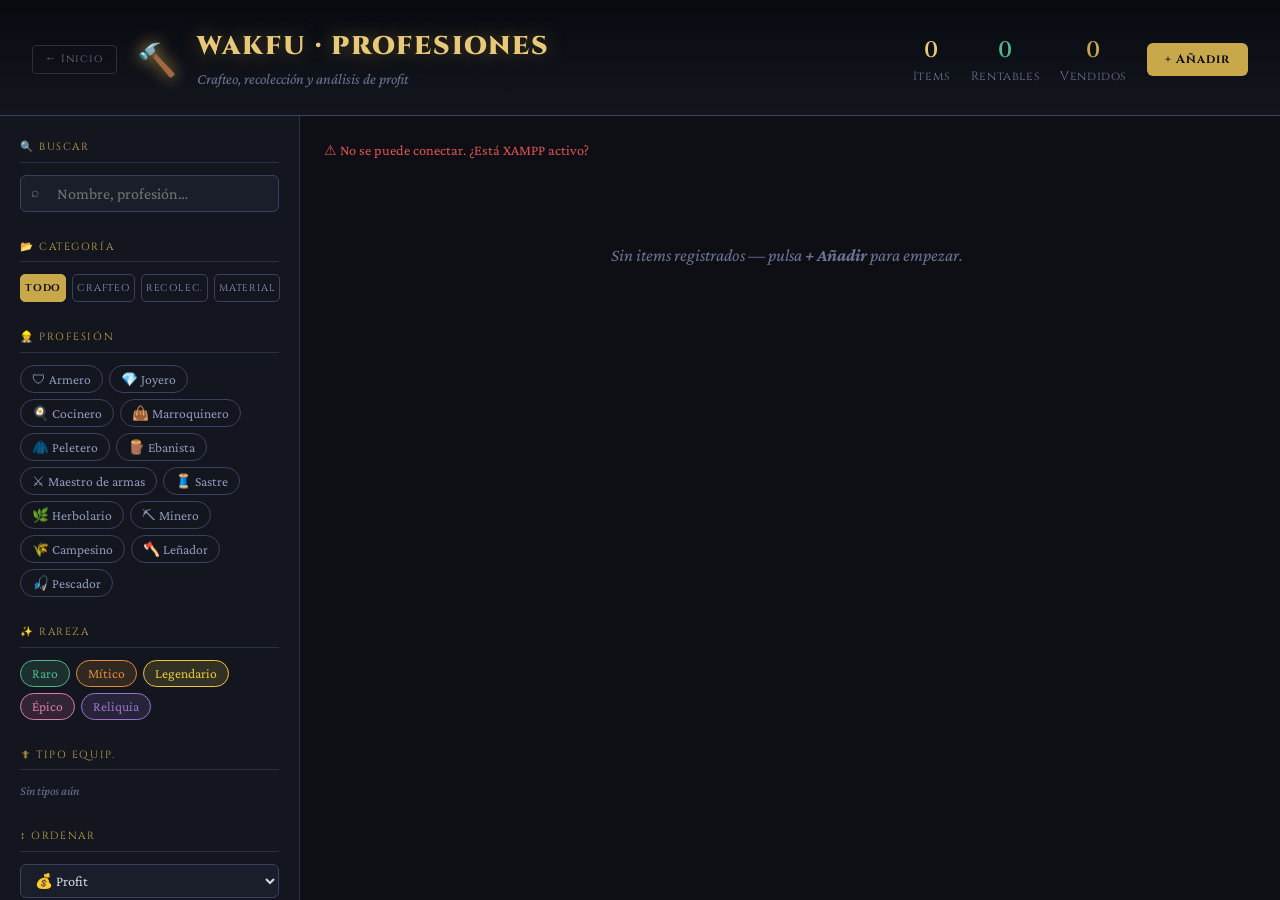
==== commit b6a8c5e6: "feat: implementar sistema de reponer inventario" ====
--- a/profesiones.html
+++ b/profesiones.html
@@ -100,6 +100,10 @@
       <div class="toggle" id="toggle-rent"></div>
       <span>Solo rentables</span>
     </label>
+    <label class="toggle-row" onclick="toggleReponerMode()" style="cursor:pointer;user-select:none;margin-top:6px">
+      <div class="toggle" id="toggle-reponer"></div>
+      <span>↺ Solo a reponer</span>
+    </label>
   </div>
 
   <div class="filter-section" id="matbase-section">
@@ -109,6 +113,11 @@
     <div id="matbase-body" style="display:none">
       <div id="matbase-list"></div>
     </div>
+  </div>
+
+  <div class="filter-section" id="stock-bajo-section" style="display:none">
+    <div class="filter-title" style="color:var(--red)">⚠ Stock bajo</div>
+    <div id="stock-bajo-list"></div>
   </div>
 
   <div class="filter-section" id="superglu-section">
@@ -135,7 +144,9 @@
 <main>
   <div class="results-bar">
     <span id="results-text">Cargando…</span>
-  </div>
+    <span id="matbase-ctx-wrap"></span>
+  </div>
+  <div id="reponer-panel" style="display:none"></div>
   <div class="cards" id="cards"></div>
   <div class="empty" id="empty" style="display:none">Sin items registrados — pulsa <strong>+ Añadir</strong> para empezar.</div>
 </main>
@@ -151,12 +162,12 @@
     </div>
     <form id="item-form" onsubmit="saveItem(event)" novalidate>
 
-      <div class="form-group">
+      <div class="form-group" id="nombre-group">
         <label class="form-label">Nombre del item</label>
         <input type="text" id="f-nombre" class="form-input" placeholder="Ej. Espada del Destino" required>
       </div>
 
-      <div class="form-row">
+      <div class="form-row" id="prof-cat-row">
         <div class="form-group">
           <label class="form-label">Profesión</label>
           <select id="f-profesion" class="form-input form-select" onchange="onProfesionChange()" required>
@@ -224,7 +235,7 @@
             <input type="number" id="f-nivel-prof" class="form-input" placeholder="Ej. 80" min="1" max="230" oninput="updateMatSuggestions()">
           </div>
         </div>
-        <div class="form-row">
+        <div class="form-row" id="tipo-rareza-row">
           <div class="form-group">
             <label class="form-label">Tipo (parte del cuerpo)</label>
             <select id="f-tipo" class="form-input form-select">
--- a/estilo.css
+++ b/estilo.css
@@ -20,13 +20,20 @@
 
   * { box-sizing: border-box; margin: 0; padding: 0; }
 
+  html, body {
+    height: 100%;
+    overflow: hidden;
+  }
+
   body {
     background: var(--bg);
     color: var(--text);
     font-family: 'Crimson Pro', Georgia, serif;
-    min-height: 100vh;
+    height: 100%;
     font-size: 16px;
     line-height: 1.5;
+    display: flex;
+    flex-direction: column;
   }
 
   /* ── HEADER ── */
@@ -37,8 +44,7 @@
     display: flex;
     align-items: center;
     gap: 20px;
-    position: sticky;
-    top: 0;
+    flex-shrink: 0;
     z-index: 100;
     backdrop-filter: blur(8px);
   }
@@ -71,7 +77,7 @@
   .hstat-l { color: var(--muted); }
 
   /* ── LAYOUT ── */
-  .layout { display: flex; min-height: calc(100vh - 90px); }
+  .layout { display: flex; flex: 1; overflow: hidden; }
 
   /* ── SIDEBAR ── */
   aside {
@@ -81,9 +87,7 @@
     border-right: 1px solid var(--border);
     padding: 24px 20px;
     overflow-y: auto;
-    max-height: calc(100vh - 90px);
-    position: sticky;
-    top: 90px;
+    overscroll-behavior: contain;
   }
 
   .filter-section { margin-bottom: 28px; }
@@ -149,7 +153,7 @@
   .toggle.on::after { left: 21px; }
 
   /* ── MAIN ── */
-  main { flex: 1; padding: 24px; overflow-y: auto; min-width: 0; scrollbar-gutter: stable; }
+  main { flex: 1; padding: 24px; overflow-y: auto; min-width: 0; scrollbar-gutter: stable; overscroll-behavior: contain; }
 
   .results-bar {
     display: flex;
@@ -206,6 +210,12 @@
     transition: color .15s;
   }
   .card-name-text:hover { color: var(--gold2); }
+  .card-name-btn {
+    background: transparent; border: none; padding: 0; margin: 0;
+    font-family: 'Cinzel', serif; font-size: 1rem; font-weight: 600;
+    color: var(--text1); cursor: pointer; transition: color .15s; text-align: left;
+  }
+  .card-name-btn:hover { color: var(--gold2); }
   .copy-name-btn {
     background: transparent;
     border: none;
--- a/profesiones.css
+++ b/profesiones.css
@@ -305,7 +305,8 @@
   transition: color .2s;
   opacity: 0;
 }
-.ph-row:hover .ph-del-btn { opacity: 1; }
+.ph-row:hover .ph-del-btn,
+.catalog-row:hover .ph-del-btn { opacity: 1; }
 .ph-del-btn:hover { color: var(--red); }
 .ph-empty { font-size: 0.78rem; color: var(--muted); font-style: italic; padding: 4px 0; }
 
@@ -629,6 +630,7 @@
   max-height: 280px;
   overflow-y: auto;
   margin-top: 4px;
+  padding-right: 8px;
 }
 .catalog-row {
   display: flex;
@@ -665,6 +667,15 @@
   white-space: nowrap;
 }
 .matbase-btn:hover, .matbase-btn-active { background: var(--orange); border-color: var(--orange); color: #0d0f14; font-weight: 600; }
+.matbase-sep-label { width: 100%; font-size: 0.7rem; color: var(--muted); text-transform: uppercase; letter-spacing: .05em; margin-top: 4px; }
+#matbase-ctx-wrap { margin-left: auto; }
+.matbase-ctx-btn {
+  background: rgba(255,170,0,.08); border: 1px solid rgba(255,170,0,.2);
+  color: var(--gold2); font-family: 'Crimson Pro', serif; font-size: 0.8rem;
+  padding: 3px 9px; border-radius: 5px; cursor: pointer; transition: all .15s;
+  white-space: nowrap;
+}
+.matbase-ctx-btn:hover { background: rgba(255,170,0,.18); border-color: var(--gold2); }
 
 /* ── ITEM META ── */
 .item-nivel {
@@ -973,9 +984,10 @@
   font-family: 'Cinzel', serif; font-size: 0.65rem; letter-spacing: 0.06em;
   text-transform: uppercase; padding: 2px 7px; border-radius: 3px;
   background: rgba(82,183,136,0.12); border: 1px solid rgba(82,183,136,0.5);
-  color: var(--green); white-space: nowrap; cursor: default;
+  color: var(--green); white-space: nowrap; cursor: pointer;
   animation: pulse-warn 2.5s ease infinite;
 }
+.stock-reponer:hover { background: rgba(82,183,136,0.22); }
 
 /* ── PRECIO OBSOLETO (>5h) ── */
 .mat-row-stale {
@@ -1087,3 +1099,79 @@
   padding: 0 3px; opacity: 0.5; transition: opacity .15s; flex-shrink: 0;
 }
 .mat-copy-btn:hover { opacity: 1; }
+
+/* ── REPONER PANEL ── */
+#reponer-panel { margin-bottom: 14px; }
+.reponer-panel-inner {
+  background: rgba(82,183,136,0.06);
+  border: 1px solid rgba(82,183,136,0.3);
+  border-radius: 8px; overflow: hidden;
+}
+.reponer-empty {
+  padding: 12px 14px; font-size: 0.82rem;
+  color: var(--muted); font-style: italic; text-align: center;
+}
+.reponer-panel-head {
+  display: flex; align-items: center; justify-content: space-between;
+  flex-wrap: wrap; gap: 8px;
+  padding: 10px 14px;
+  border-bottom: 1px solid rgba(82,183,136,0.22);
+  font-size: 0.84rem; color: var(--text);
+}
+.reponer-panel-head strong { color: var(--green); }
+.reponer-coste { color: var(--orange) !important; font-family: 'Cinzel', serif; }
+.reponer-btns { display: flex; gap: 6px; flex-wrap: wrap; }
+.reponer-btn {
+  font-family: 'Cinzel', serif; font-size: 0.64rem; letter-spacing: 0.06em;
+  text-transform: uppercase; padding: 5px 12px; border-radius: 5px;
+  border: 1px solid rgba(82,183,136,0.5); background: transparent; color: var(--green);
+  cursor: pointer; transition: all .15s;
+}
+.reponer-btn:hover { background: rgba(82,183,136,0.12); border-color: var(--green); }
+.reponer-btn-pub { border-color: rgba(180,155,80,0.5); color: var(--gold); }
+.reponer-btn-pub:hover { background: rgba(180,155,80,0.1); border-color: var(--gold2); }
+.rsl-list { padding: 4px 0; max-height: 260px; overflow-y: auto; }
+.rsl-row {
+  display: grid;
+  grid-template-columns: 1fr 46px 130px 76px;
+  align-items: center; gap: 0 8px;
+  padding: 4px 14px; font-size: 0.8rem;
+  border-bottom: 1px solid rgba(42,47,66,0.4);
+}
+.rsl-row:last-of-type { border-bottom: none; }
+.rsl-nombre { color: var(--text); overflow: hidden; text-overflow: ellipsis; white-space: nowrap; }
+.rsl-qty    { color: var(--teal); font-family: 'Cinzel', serif; font-size: 0.72rem; text-align: center; }
+.rsl-stock  { font-size: 0.75rem; }
+.rsl-ok     { color: var(--green); }
+.rsl-low    { color: var(--orange); }
+.rsl-coste  { color: var(--gold); font-family: 'Cinzel', serif; font-size: 0.72rem; text-align: right; }
+.rsl-total {
+  padding: 5px 14px; text-align: right;
+  font-size: 0.82rem; color: var(--text2);
+  border-top: 1px solid rgba(82,183,136,0.22);
+}
+.rsl-total strong { color: var(--orange); font-family: 'Cinzel', serif; }
+
+/* ── STOCK BAJO BADGE (card de material/recolección) ── */
+.stock-bajo-badge {
+  font-family: 'Cinzel', serif; font-size: 0.63rem; letter-spacing: 0.05em;
+  text-transform: uppercase; padding: 2px 6px; border-radius: 3px;
+  background: rgba(224,82,82,0.12); border: 1px solid rgba(224,82,82,0.4);
+  color: var(--red); white-space: nowrap;
+  animation: pulse-warn 2s ease infinite;
+}
+
+/* ── SIDEBAR: STOCK BAJO ── */
+.sbajo-row {
+  display: flex; justify-content: space-between; align-items: center;
+  padding: 3px 0; font-size: 0.78rem;
+  border-bottom: 1px solid rgba(42,47,66,0.4);
+}
+.sbajo-row:last-child { border-bottom: none; }
+.sbajo-nombre {
+  color: var(--text2); overflow: hidden; text-overflow: ellipsis;
+  white-space: nowrap; flex: 1; font-size: 0.75rem;
+}
+.sbajo-val {
+  flex-shrink: 0; font-family: 'Cinzel', serif; font-size: 0.72rem; margin-left: 6px;
+}
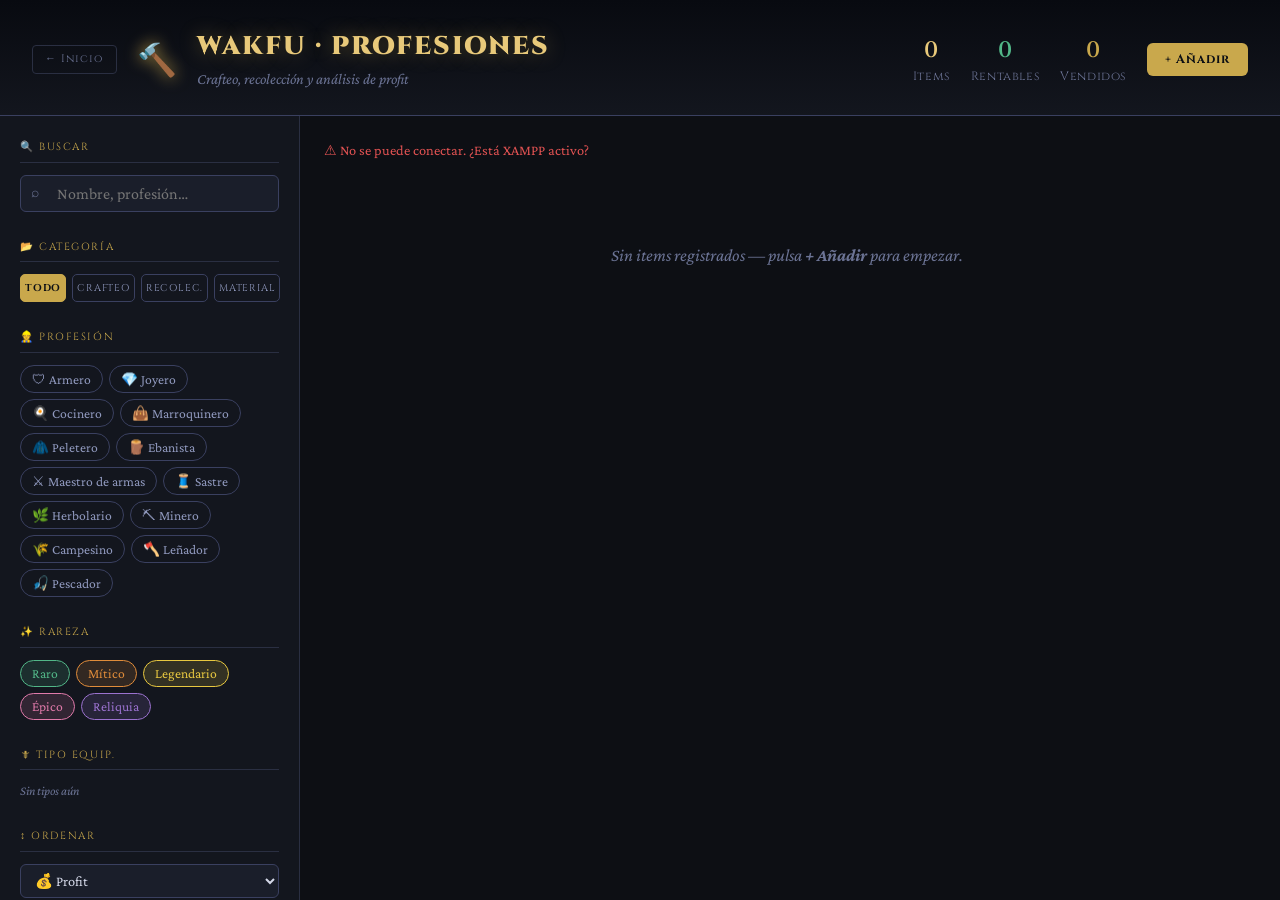
==== commit 95804a46: "feat: implementar control de stock" ====
--- a/profesiones.html
+++ b/profesiones.html
@@ -115,6 +115,11 @@
     </div>
   </div>
 
+  <div class="filter-section" id="oportunidades-section" style="display:none">
+    <div class="filter-title" style="color:var(--gold)">🛒 Oportunidades</div>
+    <div id="oportunidades-list"></div>
+  </div>
+
   <div class="filter-section" id="stock-bajo-section" style="display:none">
     <div class="filter-title" style="color:var(--red)">⚠ Stock bajo</div>
     <div id="stock-bajo-list"></div>
@@ -273,6 +278,15 @@
         <div class="add-mat-row">
           <button type="button" class="add-mat-btn" onclick="addMaterialRow()">+ Añadir material</button>
           <div id="version-prev-wrap"></div>
+        </div>
+      </div>
+
+      <!-- Coste de adquisición (equipables sin receta usados como material) -->
+      <div id="coste-base-wrap" style="display:none">
+        <div class="section-label">💰 Coste de adquisición</div>
+        <div class="form-group">
+          <label class="form-label">Precio al que lo compras / consigues <span style="color:var(--muted);font-weight:400">(sin receta)</span></label>
+          <input type="number" id="f-coste-base" class="form-input" placeholder="0" min="0">
         </div>
       </div>
 
--- a/profesiones.css
+++ b/profesiones.css
@@ -205,7 +205,17 @@
   padding: 3px 6px;
 }
 .stock-lbl { font-size: 0.82rem; }
-.stk-val   { color: var(--white); font-family: 'Cinzel', serif; font-size: 0.78rem; min-width: 18px; text-align: center; }
+.stk-val-input {
+  color: var(--white); font-family: 'Cinzel', serif; font-size: 0.78rem;
+  font-weight: 700; min-width: 1ch; text-align: center;
+  background: transparent; border: none; box-shadow: none;
+  padding: 0; margin: 0; outline: none; cursor: default;
+  appearance: none; -moz-appearance: textfield;
+  display: inline-block; line-height: 1;
+}
+.stk-val-input::-webkit-outer-spin-button,
+.stk-val-input::-webkit-inner-spin-button { -webkit-appearance: none; margin: 0; }
+.stk-val-input:focus { outline: none; border-bottom: 1px solid var(--border2); cursor: text; }
 .stk-btn {
   background: transparent;
   border: none;
@@ -969,6 +979,17 @@
 .mat-rr-info strong { color: var(--text); font-style: normal; }
 .mr-precio { color: var(--gold); font-style: normal; }
 
+/* ── BUSCADOR LIBRE DE VINCULACIÓN ── */
+.mat-search-link { display: inline-flex; align-items: center; margin-top: 4px; }
+.mat-search-input {
+  font-size: 0.72rem; padding: 2px 7px; border-radius: 4px;
+  border: 1px dashed rgba(180,155,80,0.4); background: transparent;
+  color: var(--text2); outline: none; width: 190px;
+  transition: border-color .15s;
+}
+.mat-search-input:focus { border-color: var(--gold2); color: var(--white); }
+.mat-search-input::placeholder { color: var(--muted); }
+
 /* ── CREAR Y VINCULAR (stub) ── */
 .mat-create-btn {
   font-size: 0.7rem; padding: 2px 9px; border-radius: 4px;
@@ -1099,6 +1120,44 @@
   padding: 0 3px; opacity: 0.5; transition: opacity .15s; flex-shrink: 0;
 }
 .mat-copy-btn:hover { opacity: 1; }
+
+/* ── OPORTUNIDADES DE COMPRA ── */
+.op-row {
+  padding: 5px 0;
+  border-bottom: 1px solid rgba(42,47,66,0.5);
+}
+.op-row:last-child { border-bottom: none; }
+.op-nombre-row { display: flex; align-items: center; justify-content: space-between; gap: 4px; margin-bottom: 2px; }
+.op-nombre { font-size: 0.78rem; color: var(--text); overflow: hidden; text-overflow: ellipsis; white-space: nowrap; flex: 1; }
+.op-pct {
+  font-family: 'Cinzel', serif; font-size: 0.68rem; font-weight: 700;
+  padding: 1px 5px; border-radius: 3px; flex-shrink: 0;
+}
+.op-good  { background: rgba(82,183,136,0.12); border: 1px solid rgba(82,183,136,0.4);  color: var(--green); }
+.op-great { background: rgba(224,140,58,0.12);  border: 1px solid rgba(224,140,58,0.4);  color: var(--orange); }
+.op-exc   { background: rgba(224,82,82,0.12);   border: 1px solid rgba(224,82,82,0.4);   color: var(--red); animation: pulse-warn 2s ease infinite; }
+.op-detail { display: flex; flex-wrap: wrap; gap: 4px 10px; font-size: 0.74rem; }
+.op-precio  { color: var(--text2); }
+.op-sugerido { color: var(--gold2); }
+.op-avg { color: var(--muted); font-style: italic; }
+
+/* banner en la card */
+.op-card-banner {
+  font-size: 0.78rem; padding: 5px 10px; margin-bottom: 8px;
+  border-radius: 5px; border-left: 3px solid;
+}
+.op-card-banner.op-good  { background: rgba(82,183,136,0.07);  border-color: var(--green);  color: var(--green); }
+.op-card-banner.op-great { background: rgba(224,140,58,0.08);  border-color: var(--orange); color: var(--orange); }
+.op-card-banner.op-exc   { background: rgba(224,82,82,0.08);   border-color: var(--red);    color: var(--red); }
+.op-card-banner strong { font-family: 'Cinzel', serif; }
+
+/* ── CADUCADOS (vuelto al almacén por no venderse en 7 días) ── */
+.stock-caducados {
+  border-color: rgba(224,82,82,0.35);
+  color: var(--red);
+}
+.stock-caducados .stock-lbl { color: var(--red); }
+.stock-caducados .stk-val-input { color: var(--red); }
 
 /* ── REPONER PANEL ── */
 #reponer-panel { margin-bottom: 14px; }
@@ -1141,9 +1200,20 @@
 .rsl-row:last-of-type { border-bottom: none; }
 .rsl-nombre { color: var(--text); overflow: hidden; text-overflow: ellipsis; white-space: nowrap; }
 .rsl-qty    { color: var(--teal); font-family: 'Cinzel', serif; font-size: 0.72rem; text-align: center; }
-.rsl-stock  { font-size: 0.75rem; }
+.rsl-stock  { font-size: 0.75rem; display: flex; align-items: center; gap: 4px; }
 .rsl-ok     { color: var(--green); }
 .rsl-low    { color: var(--orange); }
+.rsl-falta  { color: var(--red); font-size: 0.72rem; }
+.rsl-stock-input {
+  font-family: 'Cinzel', serif; font-size: 0.75rem; font-weight: 700;
+  color: inherit; min-width: 1ch;
+  background: transparent; border: none; border-bottom: 1px solid transparent;
+  padding: 0; outline: none; text-align: center; cursor: default;
+  appearance: none; -moz-appearance: textfield;
+}
+.rsl-stock-input::-webkit-outer-spin-button,
+.rsl-stock-input::-webkit-inner-spin-button { -webkit-appearance: none; margin: 0; }
+.rsl-stock-input:focus { border-bottom-color: currentColor; cursor: text; }
 .rsl-coste  { color: var(--gold); font-family: 'Cinzel', serif; font-size: 0.72rem; text-align: right; }
 .rsl-total {
   padding: 5px 14px; text-align: right;
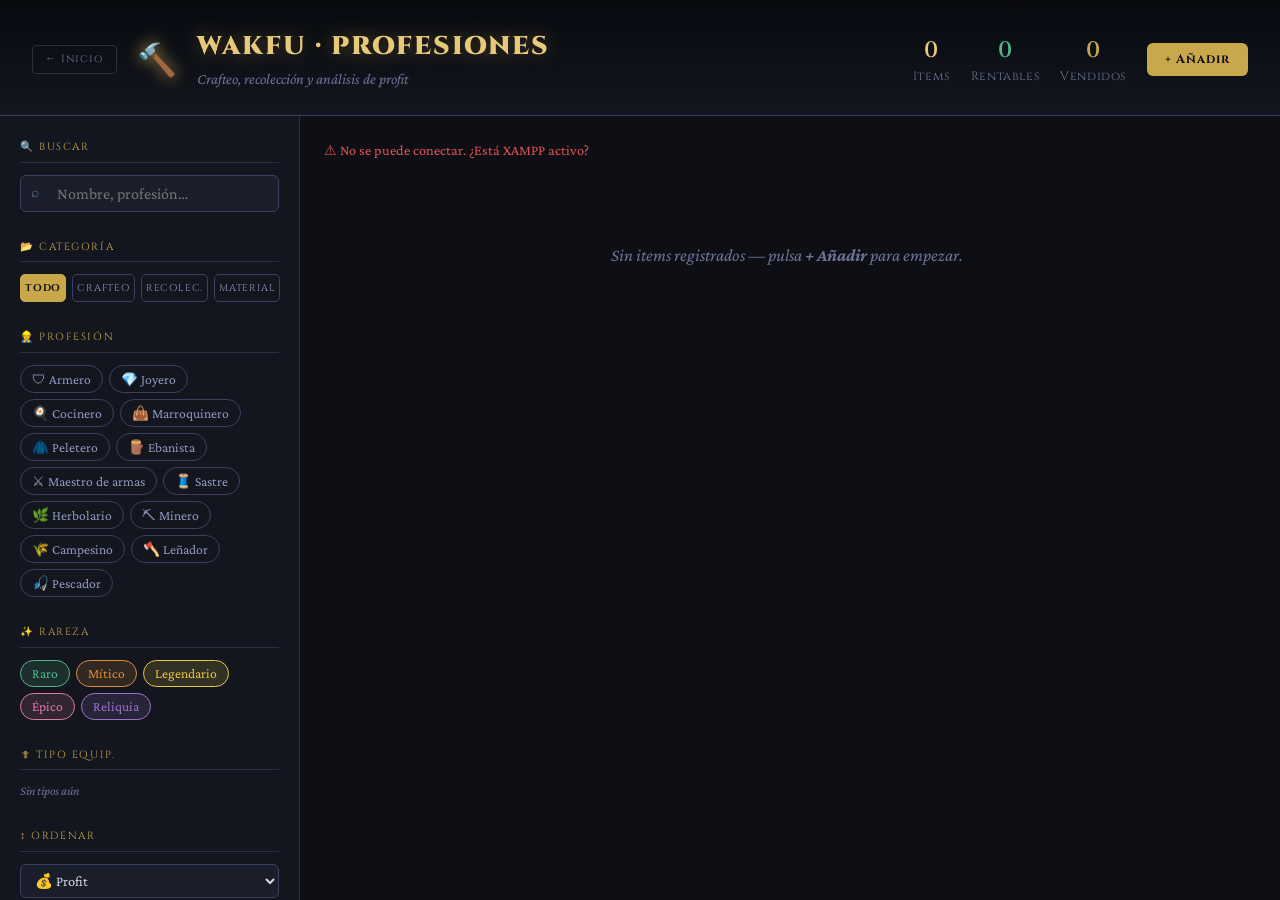
==== commit 7f0e9506: "feat: implementar recetas alternativas" ====
--- a/profesiones.html
+++ b/profesiones.html
@@ -104,6 +104,10 @@
       <div class="toggle" id="toggle-reponer"></div>
       <span>↺ Solo a reponer</span>
     </label>
+    <label class="toggle-row" onclick="togglePublicarMode()" style="cursor:pointer;user-select:none;margin-top:6px">
+      <div class="toggle" id="toggle-publicar"></div>
+      <span>🏷 Solo a publicar</span>
+    </label>
   </div>
 
   <div class="filter-section" id="matbase-section">
@@ -152,6 +156,7 @@
     <span id="matbase-ctx-wrap"></span>
   </div>
   <div id="reponer-panel" style="display:none"></div>
+  <div id="publicar-panel" style="display:none"></div>
   <div class="cards" id="cards"></div>
   <div class="empty" id="empty" style="display:none">Sin items registrados — pulsa <strong>+ Añadir</strong> para empezar.</div>
 </main>
@@ -278,6 +283,17 @@
         <div class="add-mat-row">
           <button type="button" class="add-mat-btn" onclick="addMaterialRow()">+ Añadir material</button>
           <div id="version-prev-wrap"></div>
+        </div>
+      </div>
+
+      <!-- Recetas alternativas (solo crafteo básicos) -->
+      <div id="recetas-alt-section" style="display:none">
+        <div class="section-label">🔀 Recetas alternativas
+          <span class="section-label-sub">· el sistema usa la más barata automáticamente</span>
+        </div>
+        <div id="recetas-alt-list"></div>
+        <div class="add-mat-row">
+          <button type="button" class="add-mat-btn" onclick="addRecetaAlt()">+ Añadir alternativa</button>
         </div>
       </div>
 
--- a/profesiones.css
+++ b/profesiones.css
@@ -846,6 +846,29 @@
   color: var(--gold); text-transform: uppercase; margin: 16px 0 10px;
   padding-bottom: 6px; border-bottom: 1px solid var(--border);
 }
+.section-label-sub {
+  font-family: inherit; font-size: 0.6rem; letter-spacing: 0.04em;
+  color: var(--muted); text-transform: none; font-weight: 400;
+}
+
+/* ── RECETAS ALTERNATIVAS ── */
+.receta-alt-group {
+  background: var(--bg3); border: 1px solid var(--border); border-radius: 6px;
+  padding: 10px 12px; margin-bottom: 10px;
+}
+.receta-alt-header {
+  display: flex; align-items: center; justify-content: space-between;
+  margin-bottom: 8px;
+}
+.receta-alt-label {
+  font-size: 0.72rem; font-weight: 600; color: var(--text2); letter-spacing: 0.05em;
+}
+.receta-alt-remove {
+  background: transparent; border: none; color: var(--muted); cursor: pointer;
+  font-size: 0.8rem; padding: 2px 5px; border-radius: 3px;
+}
+.receta-alt-remove:hover { color: var(--red); }
+.receta-alt-add-btn { margin-top: 8px; }
 .add-mat-btn {
   background: transparent; border: 1px dashed var(--border2); color: var(--text2);
   border-radius: 5px; padding: 6px 12px; cursor: pointer; font-size: 0.85rem;
@@ -1189,16 +1212,41 @@
 .reponer-btn:hover { background: rgba(82,183,136,0.12); border-color: var(--green); }
 .reponer-btn-pub { border-color: rgba(180,155,80,0.5); color: var(--gold); }
 .reponer-btn-pub:hover { background: rgba(180,155,80,0.1); border-color: var(--gold2); }
-.rsl-list { padding: 4px 0; max-height: 260px; overflow-y: auto; }
+.rsl-search-wrap { padding: 6px 14px 4px; }
+.rsl-search {
+  width: 100%; font-size: 0.78rem; padding: 4px 8px; border-radius: 4px;
+  background: var(--bg3); border: 1px solid var(--border2);
+  color: var(--text); outline: none; transition: border-color .15s;
+}
+.rsl-search:focus { border-color: var(--green); }
+.rsl-search::placeholder { color: var(--muted); }
+.rsl-list { padding: 4px 0; max-height: 400px; overflow-y: auto; resize: vertical; min-height: 80px; }
 .rsl-row {
   display: grid;
-  grid-template-columns: 1fr 46px 130px 76px;
+  grid-template-columns: minmax(0,1fr) 40px 120px 80px 70px;
   align-items: center; gap: 0 8px;
   padding: 4px 14px; font-size: 0.8rem;
   border-bottom: 1px solid rgba(42,47,66,0.4);
 }
+.rsl-precio-wrap { color: var(--text2); font-size: 0.75rem; display: flex; align-items: center; gap: 2px; white-space: nowrap; }
+.rsl-precio-input {
+  font-family: 'Cinzel', serif; font-size: 0.75rem; font-weight: 700;
+  color: var(--gold2); min-width: 1ch;
+  background: transparent; border: none; border-bottom: 1px solid transparent;
+  padding: 0; outline: none; text-align: right; cursor: default;
+  appearance: none; -moz-appearance: textfield;
+}
+.rsl-precio-input::-webkit-outer-spin-button,
+.rsl-precio-input::-webkit-inner-spin-button { -webkit-appearance: none; margin: 0; }
+.rsl-precio-input:focus { border-bottom-color: var(--gold2); cursor: text; }
+.rsl-precio-input::placeholder { color: var(--muted); font-weight: 400; }
 .rsl-row:last-of-type { border-bottom: none; }
-.rsl-nombre { color: var(--text); overflow: hidden; text-overflow: ellipsis; white-space: nowrap; }
+.rsl-nombre { display: flex; align-items: center; gap: 4px; overflow: hidden; min-width: 0; }
+.rsl-nombre-txt { color: var(--text); overflow: hidden; text-overflow: ellipsis; white-space: nowrap; flex: 1; min-width: 0; }
+.rsl-copy-btn { background: none; border: none; cursor: pointer; font-size: 0.7rem; padding: 0; opacity: 0; transition: opacity 0.15s; line-height: 1; flex-shrink: 0; }
+.rsl-row:hover { background: rgba(255,255,255,0.04); }
+.rsl-row:hover .rsl-copy-btn { opacity: 0.55; }
+.rsl-copy-btn:hover { opacity: 1 !important; }
 .rsl-qty    { color: var(--teal); font-family: 'Cinzel', serif; font-size: 0.72rem; text-align: center; }
 .rsl-stock  { font-size: 0.75rem; display: flex; align-items: center; gap: 4px; }
 .rsl-ok     { color: var(--green); }
@@ -1215,12 +1263,99 @@
 .rsl-stock-input::-webkit-inner-spin-button { -webkit-appearance: none; margin: 0; }
 .rsl-stock-input:focus { border-bottom-color: currentColor; cursor: text; }
 .rsl-coste  { color: var(--gold); font-family: 'Cinzel', serif; font-size: 0.72rem; text-align: right; }
+.rsl-crafteos-head {
+  font-family: 'Cinzel', serif; font-size: 0.63rem; letter-spacing: 0.08em;
+  text-transform: uppercase; color: var(--gold);
+  padding: 7px 14px 4px;
+  border-top: 1px solid rgba(82,183,136,0.22);
+  margin-top: 2px;
+}
+.rsl-crafteos-list { padding: 0 0 6px; }
+.rsl-sub-crafteos-head {
+  font-family: 'Cinzel', serif; font-size: 0.6rem; letter-spacing: 0.07em;
+  text-transform: uppercase; color: var(--muted);
+  padding: 5px 14px 3px;
+  border-top: 1px solid rgba(255,255,255,0.07);
+  margin-top: 4px;
+}
+.rsl-c-row {
+  display: flex; align-items: center; gap: 6px;
+  padding: 4px 14px; font-size: 0.8rem;
+  border-bottom: 1px solid rgba(42,47,66,0.35);
+}
+.rsl-c-row:last-child { border-bottom: none; }
+.rsl-c-row:hover { background: rgba(255,255,255,0.04); }
+.rsl-c-price-wrap { display: flex; align-items: center; gap: 3px; flex-shrink: 0; }
+.rsl-stale { font-size: 0.7rem; cursor: default; }
+.rsl-c-emoji  { font-size: 0.88rem; flex-shrink: 0; }
+.rsl-c-nombre { color: var(--text); flex-shrink: 0; font-size: 0.82rem; }
+.rsl-c-qty    { font-family: 'Cinzel', serif; font-size: 0.76rem; color: var(--teal); flex-shrink: 0; }
+.rsl-c-usado  { font-size: 0.7rem; color: var(--muted); font-style: italic; flex-shrink: 0; }
+.rsl-c-spacer { flex: 1; }
+.rsl-c-profit { font-family: 'Cinzel', serif; font-size: 0.76rem; font-weight: 700; flex-shrink: 0; }
+.rsl-c-pct    { font-size: 0.7rem; color: var(--green); padding: 1px 5px; border-radius: 3px; background: rgba(82,183,136,0.1); border: 1px solid rgba(82,183,136,0.25); flex-shrink: 0; }
+
 .rsl-total {
   padding: 5px 14px; text-align: right;
   font-size: 0.82rem; color: var(--text2);
   border-top: 1px solid rgba(82,183,136,0.22);
 }
 .rsl-total strong { color: var(--orange); font-family: 'Cinzel', serif; }
+.rsl-total-profit { border-top: 1px solid rgba(82,183,136,0.22); margin-top: 2px; display: flex; align-items: center; gap: 10px; }
+.rsl-tax-note { color: var(--muted); font-size: 0.7rem; }
+.rsl-total-profit strong { color: var(--green) !important; }
+
+/* ── PANEL PUBLICAR ── */
+.publicar-panel-inner {
+  background: rgba(180,155,80,0.06);
+  border: 1px solid rgba(180,155,80,0.3);
+  border-radius: 8px; overflow: hidden;
+}
+.publicar-panel-inner .reponer-panel-head { border-bottom-color: rgba(180,155,80,0.22); }
+.publicar-panel-inner .reponer-panel-head strong { color: var(--gold2); }
+.pub-list { padding: 4px 0; max-height: 500px; overflow-y: auto; }
+.pub-comprados { font-family: 'Cinzel', serif; font-size: 0.72rem; color: var(--green); flex-shrink: 0; }
+.pub-dias { font-size: 0.7rem; color: var(--muted); flex-shrink: 0; }
+.pub-dias-caduca { color: var(--orange); font-weight: 700; }
+.rsl-stock-icon-btn {
+  background: none; border: none; padding: 0; cursor: pointer;
+  font-size: inherit; line-height: 1; opacity: 0.7; transition: opacity .15s, transform .1s;
+}
+.rsl-stock-icon-btn:hover { opacity: 1; transform: scale(1.2); }
+.rsl-consume {
+  font-family: 'Cinzel', serif; font-size: 0.72rem; font-weight: 700;
+  color: var(--red); background: rgba(220,60,60,0.12);
+  border: 1px solid rgba(220,60,60,0.3); border-radius: 3px;
+  padding: 0 4px; flex-shrink: 0;
+}
+.craftear-preview-mode .rsl-row { background: rgba(220,60,60,0.04); }
+.craftear-preview-mode .rsl-row:hover { background: rgba(220,60,60,0.08); }
+.rsl-c-row-preview { background: rgba(82,183,136,0.08) !important; }
+.rsl-preview-label {
+  font-size: 0.72rem; color: var(--text2); font-style: italic; flex-shrink: 0;
+}
+.reponer-btn-confirm {
+  border-color: rgba(82,183,136,0.6) !important; color: var(--green) !important;
+  font-weight: 700;
+}
+.reponer-btn-confirm:hover { background: rgba(82,183,136,0.15) !important; }
+.reponer-btn-cancel {
+  border-color: rgba(220,60,60,0.5) !important; color: var(--red) !important;
+}
+.reponer-btn-cancel:hover { background: rgba(220,60,60,0.1) !important; }
+.rsl-ingrediente-sub {
+  display: block; font-size: 0.62rem; color: var(--muted);
+  font-style: italic; line-height: 1.3; padding-top: 1px;
+}
+.rsl-c-craft-btn {
+  background: none; border: 1px solid rgba(82,183,136,0.3); border-radius: 4px;
+  padding: 2px 6px; cursor: pointer; font-size: 0.72rem;
+  color: var(--green); opacity: 0; transition: opacity .15s;
+  flex-shrink: 0;
+}
+.rsl-c-row:hover .rsl-c-craft-btn { opacity: 1; }
+.rsl-c-craft-btn:hover { background: rgba(82,183,136,0.12); border-color: var(--green); }
+.pub-btn { padding: 3px 8px !important; font-size: 0.6rem !important; flex-shrink: 0; }
 
 /* ── STOCK BAJO BADGE (card de material/recolección) ── */
 .stock-bajo-badge {
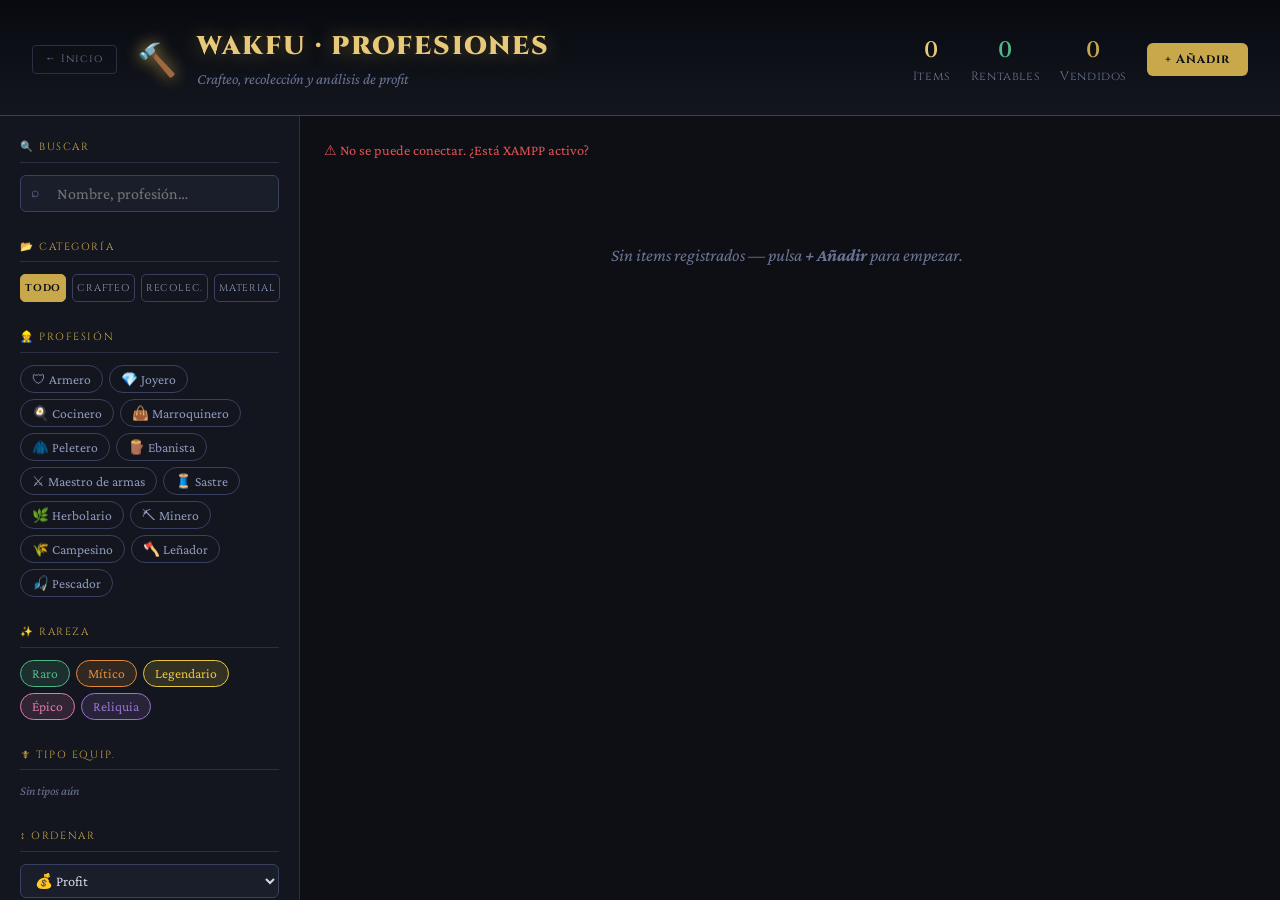
==== commit 9465c605: "feat: implementar ofertas" ====
--- a/profesiones.html
+++ b/profesiones.html
@@ -108,6 +108,10 @@
       <div class="toggle" id="toggle-publicar"></div>
       <span>🏷 Solo a publicar</span>
     </label>
+    <label class="toggle-row" onclick="toggleCofresMode()" style="cursor:pointer;user-select:none;margin-top:6px">
+      <div class="toggle" id="toggle-cofres"></div>
+      <span>🎁 Cofres fin de mes</span>
+    </label>
   </div>
 
   <div class="filter-section" id="matbase-section">
@@ -148,6 +152,17 @@
       <div id="catalog-list"></div>
     </div>
   </div>
+
+  <div class="filter-section" id="ingrediente-section">
+    <div class="filter-title" onclick="toggleIngrediente()" style="cursor:pointer;user-select:none">
+      🔗 Usado en crafteos <span id="ingrediente-toggle-icon">▸</span>
+    </div>
+    <div id="ingrediente-body" style="display:none">
+      <input type="text" id="ingrediente-search" class="search-input" placeholder="Nombre del ingrediente…"
+        list="mat-names-dl" oninput="renderIngredienteSearch(this.value)" style="margin-bottom:6px">
+      <div id="ingrediente-list"></div>
+    </div>
+  </div>
 </aside>
 
 <main>
@@ -157,6 +172,7 @@
   </div>
   <div id="reponer-panel" style="display:none"></div>
   <div id="publicar-panel" style="display:none"></div>
+  <div id="cofres-panel" style="display:none"></div>
   <div class="cards" id="cards"></div>
   <div class="empty" id="empty" style="display:none">Sin items registrados — pulsa <strong>+ Añadir</strong> para empezar.</div>
 </main>
--- a/estilo.css
+++ b/estilo.css
@@ -180,6 +180,12 @@
   }
   @keyframes fadeIn { from { opacity:0; transform: translateY(8px); } to { opacity:1; transform: none; } }
   .card:hover { border-color: var(--gold); transform: translateY(-2px); box-shadow: 0 8px 24px rgba(0,0,0,0.4); }
+  .card.card-highlight { animation: card-highlight-fade 2s ease forwards; }
+  @keyframes card-highlight-fade {
+    0%   { border-color: var(--teal); box-shadow: 0 0 0 3px rgba(82,183,136,0.35); }
+    70%  { border-color: var(--teal); box-shadow: 0 0 0 3px rgba(82,183,136,0.35); }
+    100% { border-color: var(--border); box-shadow: none; }
+  }
   .card::before {
     content: '';
     position: absolute;
--- a/profesiones.css
+++ b/profesiones.css
@@ -438,6 +438,8 @@
   flex-shrink: 0;
 }
 .mat-unlink-btn:hover { border-color: var(--red); color: var(--red); }
+.mat-linked-nombre { cursor: pointer; color: var(--teal); text-decoration: underline dotted; }
+.mat-linked-nombre:hover { color: var(--text1); }
 
 /* Precio vinculado (🔗) en la card */
 .mat-linked-price {
@@ -447,7 +449,8 @@
   white-space: nowrap;
 }
 .mat-row-linked { background: rgba(78,205,196,0.04); }
-.mp-linked { color: var(--teal); font-family: 'Cinzel', serif; font-size: 0.74rem; }
+.mp-linked { color: var(--teal); font-family: 'Cinzel', serif; font-size: 0.74rem; display:flex; align-items:center; gap:3px; }
+.mf-precio-linked { background:transparent; border:1px solid rgba(78,205,196,0.35); border-radius:4px; color:var(--teal); font-family:'Cinzel',serif; font-size:0.74rem; padding:1px 4px; text-align:right; }
 
 /* ── COMPARATIVA COMPRA vs CRAFTEO ── */
 .mat-opt-wrap {
@@ -618,7 +621,9 @@
 .sug-btn-base        { border-color: rgba(78,205,196,0.4); color: var(--teal); border-style: solid; }
 .sug-btn-known       { border-style: solid; color: var(--green); border-color: rgba(82,183,136,0.4); }
 .sug-btn-superglu    { border-color: rgba(224,140,58,0.4); color: var(--orange); border-style: solid; }
-.sug-btn-superglu:hover { border-color: var(--orange); }
+.sug-btn-superglu:hover  { border-color: var(--orange); }
+.sug-btn-plantilla       { border-color: rgba(155,114,207,0.5); color: var(--purple); border-style: solid; font-weight: 600; }
+.sug-btn-plantilla:hover { border-color: var(--purple); color: var(--purple); }
 
 /* ── CATÁLOGO DE MATERIALES (sidebar) ── */
 .search-input {
@@ -1212,6 +1217,19 @@
 .reponer-btn:hover { background: rgba(82,183,136,0.12); border-color: var(--green); }
 .reponer-btn-pub { border-color: rgba(180,155,80,0.5); color: var(--gold); }
 .reponer-btn-pub:hover { background: rgba(180,155,80,0.1); border-color: var(--gold2); }
+.rsl-prof-filter {
+  display: flex; flex-wrap: wrap; gap: 4px;
+  padding: 6px 14px 2px;
+  border-bottom: 1px solid rgba(82,183,136,0.12);
+}
+.rsl-prof-btn {
+  background: transparent; border: 1px solid rgba(82,183,136,0.25);
+  border-radius: 5px; cursor: pointer; font-size: 1rem;
+  padding: 2px 6px; line-height: 1.3; transition: all .15s;
+  opacity: 0.5;
+}
+.rsl-prof-btn:hover { opacity: 0.85; border-color: rgba(82,183,136,0.5); background: rgba(82,183,136,0.08); }
+.rsl-prof-btn-active { opacity: 1; border-color: var(--green); background: rgba(82,183,136,0.15); }
 .rsl-search-wrap { padding: 6px 14px 4px; }
 .rsl-search {
   width: 100%; font-size: 0.78rem; padding: 4px 8px; border-radius: 4px;
@@ -1247,6 +1265,18 @@
 .rsl-row:hover { background: rgba(255,255,255,0.04); }
 .rsl-row:hover .rsl-copy-btn { opacity: 0.55; }
 .rsl-copy-btn:hover { opacity: 1 !important; }
+.rsl-stock-badge { font-size: 0.7rem; color: var(--green); opacity: 0.8; flex-shrink: 0; }
+.rsl-stock-badge-full { opacity: 1; font-weight: 600; font-family: 'Cinzel', serif; font-size: 0.72rem; }
+.rsl-tienes-wrap { display: inline-flex; align-items: center; gap: 1px; color: var(--green); opacity: 0.75; font-size: 0.72rem; }
+.rsl-tienes-input { color: var(--green) !important; }
+.rsl-c-qty-wrap { display: flex; align-items: center; gap: 3px; flex-shrink: 0; }
+.rsl-qty-btn {
+  background: transparent; border: 1px solid rgba(100,180,255,0.25);
+  border-radius: 3px; color: var(--teal); cursor: pointer;
+  font-size: 0.75rem; line-height: 1; padding: 1px 5px;
+  transition: all .12s;
+}
+.rsl-qty-btn:hover { background: rgba(100,180,255,0.12); border-color: var(--teal); }
 .rsl-qty    { color: var(--teal); font-family: 'Cinzel', serif; font-size: 0.72rem; text-align: center; }
 .rsl-stock  { font-size: 0.75rem; display: flex; align-items: center; gap: 4px; }
 .rsl-ok     { color: var(--green); }
@@ -1263,6 +1293,7 @@
 .rsl-stock-input::-webkit-inner-spin-button { -webkit-appearance: none; margin: 0; }
 .rsl-stock-input:focus { border-bottom-color: currentColor; cursor: text; }
 .rsl-coste  { color: var(--gold); font-family: 'Cinzel', serif; font-size: 0.72rem; text-align: right; }
+.rsl-crafteo-dim { color: var(--muted); font-size: 0.68rem; text-decoration: line-through; white-space: nowrap; }
 .rsl-crafteos-head {
   font-family: 'Cinzel', serif; font-size: 0.63rem; letter-spacing: 0.08em;
   text-transform: uppercase; color: var(--gold);
@@ -1355,7 +1386,36 @@
 }
 .rsl-c-row:hover .rsl-c-craft-btn { opacity: 1; }
 .rsl-c-craft-btn:hover { background: rgba(82,183,136,0.12); border-color: var(--green); }
+.rsl-c-craft-btn-sel { opacity: 1 !important; background: rgba(82,183,136,0.2) !important; border-color: var(--green) !important; }
+.rsl-confirm-btn { display: block; width: 100%; margin-bottom: 6px; }
 .pub-btn { padding: 3px 8px !important; font-size: 0.6rem !important; flex-shrink: 0; }
+
+/* Ojo en crafteos del panel reponer */
+.rsl-c-eye-btn {
+  background: none; border: none; padding: 0 3px; cursor: pointer;
+  font-size: 0.85rem; opacity: 0.25; transition: opacity .15s; flex-shrink: 0;
+}
+.rsl-c-row:hover .rsl-c-eye-btn { opacity: 0.8; }
+.rsl-c-eye-btn.rsl-c-eye-off,
+.rsl-c-row-hidden .rsl-c-eye-btn { opacity: 1; }
+.rsl-c-row-hidden { opacity: 0.38; }
+
+/* Botón sort nivel */
+.rsl-crafteos-head { display: flex; align-items: center; }
+.rsl-sort-btn {
+  font-family: 'Cinzel', serif; font-size: 0.6rem; letter-spacing: 0.05em;
+  background: transparent; border: 1px solid var(--border2); border-radius: 4px;
+  color: var(--muted); padding: 2px 7px; cursor: pointer; margin-left: 8px;
+  transition: all .15s; flex-shrink: 0;
+}
+.rsl-sort-btn:hover { border-color: var(--gold); color: var(--gold); }
+
+/* Resaltado de materiales al hover en crafteo */
+.rsl-row-highlight {
+  background: rgba(201,168,76,0.10) !important;
+  border-left: 2px solid var(--gold);
+  transition: background .15s;
+}
 
 /* ── STOCK BAJO BADGE (card de material/recolección) ── */
 .stock-bajo-badge {
@@ -1380,3 +1440,80 @@
 .sbajo-val {
   flex-shrink: 0; font-family: 'Cinzel', serif; font-size: 0.72rem; margin-left: 6px;
 }
+
+/* ── Cofres fin de mes ───────────────────────────────────── */
+.cofres-panel-inner {
+  background: var(--card-bg);
+  border: 1px solid var(--border);
+  border-radius: 10px;
+  margin: 8px 0 12px;
+  overflow: hidden;
+}
+.cofres-toolbar {
+  display: flex; gap: 6px; padding: 8px 10px;
+  border-bottom: 1px solid var(--border);
+  background: var(--bg);
+}
+.cofres-header, .cofres-row {
+  display: grid;
+  grid-template-columns: 1fr 88px 68px 56px 50px 46px 62px 22px;
+  align-items: center; gap: 6px; padding: 5px 10px;
+}
+.cofres-header {
+  font-size: 0.7rem; color: var(--muted); text-transform: uppercase;
+  letter-spacing: .04em; border-bottom: 1px solid var(--border);
+  background: var(--bg);
+}
+.cofres-col-hdr { cursor: pointer; user-select: none; white-space: nowrap; }
+.cofres-col-hdr:hover { color: var(--text); }
+.cofres-col-hdr.active { color: var(--accent); }
+.cofres-row { border-bottom: 1px solid var(--border); }
+.cofres-row:last-child { border-bottom: none; }
+.cofres-row:hover { background: var(--hover); }
+.cofres-list { max-height: 60vh; overflow-y: auto; }
+.cofres-nombre {
+  font-size: 0.8rem; white-space: nowrap; overflow: hidden;
+  text-overflow: ellipsis; cursor: default;
+}
+.cofres-precio-input, .cofres-stock-input {
+  width: 100%; padding: 3px 5px; border-radius: 5px;
+  border: 1px solid var(--border); background: var(--input-bg);
+  color: var(--text); font-size: 0.78rem; text-align: right;
+}
+.cofres-precio-input:focus, .cofres-stock-input:focus {
+  outline: none; border-color: var(--accent);
+}
+.cofres-avg  { font-size: 0.75rem; color: var(--muted); text-align: right; }
+.cofres-ciclo { font-size: 0.75rem; color: var(--muted); text-align: center; }
+.cofres-pct  { font-size: 0.78rem; font-weight: 600; text-align: center; }
+.cofres-pct-great { color: var(--green); }
+.cofres-pct-good  { color: var(--teal, #4ecdc4); }
+.cofres-pct-ok    { color: var(--yellow, #f7b731); }
+.cofres-pct-over  { color: var(--red); }
+.cofres-muted { font-size: 0.75rem; color: var(--muted); text-align: center; }
+.cofres-empty { padding: 20px; text-align: center; color: var(--muted); font-style: italic; }
+.cofres-search {
+  margin-left: auto; padding: 4px 8px; border-radius: 6px;
+  border: 1px solid var(--border); background: var(--input-bg);
+  color: var(--text); font-size: 0.78rem; width: 160px;
+}
+.cofres-search:focus { outline: none; border-color: var(--accent); }
+.cofres-sum-input {
+  width: 100%; padding: 3px 4px; border-radius: 5px;
+  border: 1px solid var(--border); background: var(--input-bg);
+  color: var(--text); font-size: 0.78rem; text-align: right;
+}
+.cofres-sum-input:focus { outline: none; border-color: var(--accent); }
+.cofres-tick {
+  background: none; border: none; cursor: pointer;
+  color: var(--muted); font-size: 0.85rem; padding: 0; line-height: 1;
+  transition: color 0.15s;
+}
+.cofres-tick:hover { color: var(--green); }
+.cofres-precio-input::-webkit-outer-spin-button,
+.cofres-precio-input::-webkit-inner-spin-button,
+.cofres-stock-input::-webkit-outer-spin-button,
+.cofres-stock-input::-webkit-inner-spin-button,
+.cofres-sum-input::-webkit-outer-spin-button,
+.cofres-sum-input::-webkit-inner-spin-button { -webkit-appearance: none; margin: 0; }
+.cofres-precio-input, .cofres-stock-input, .cofres-sum-input { -moz-appearance: textfield; }
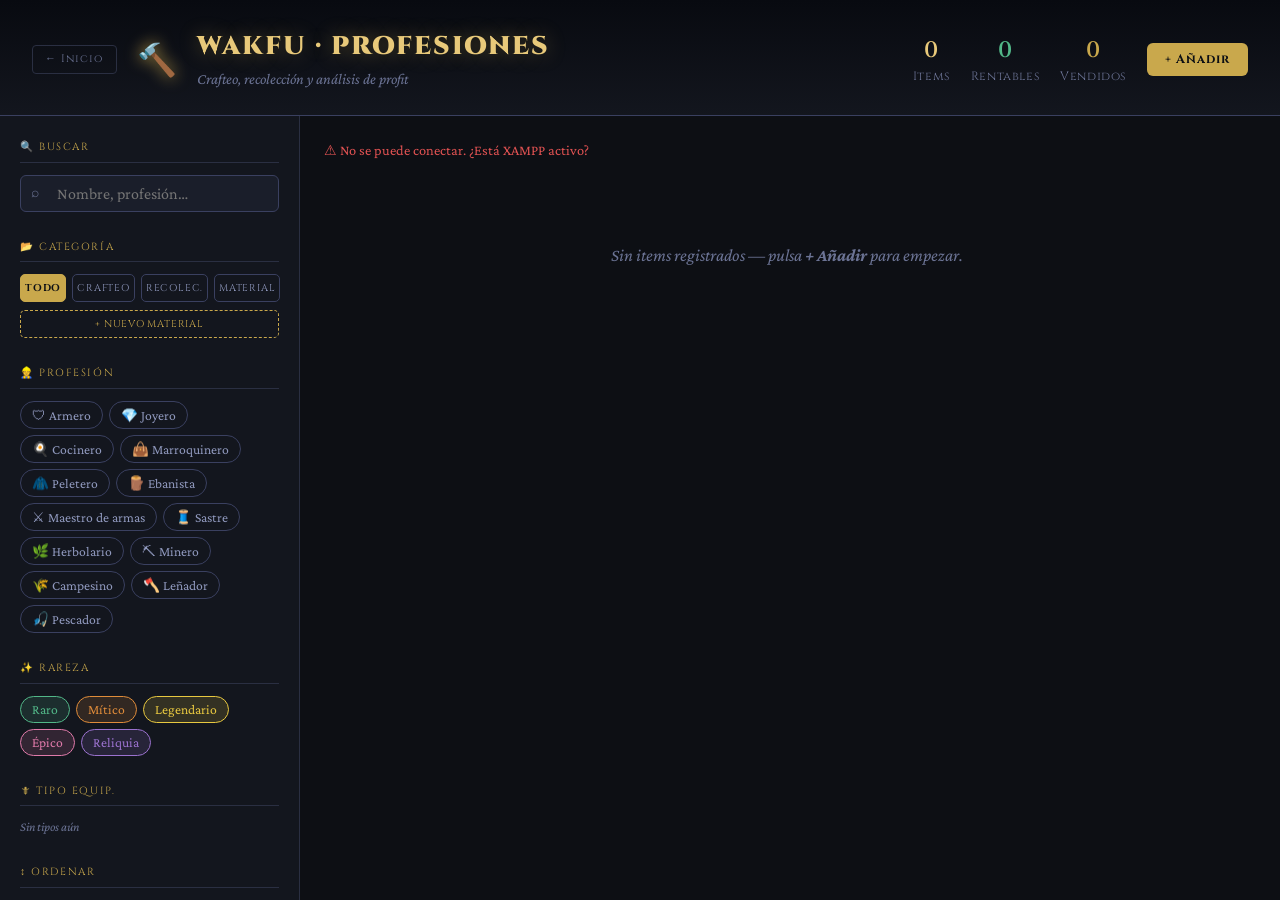
==== commit 079df9f5: "feat: Cofres fin de mes" ====
--- a/profesiones.html
+++ b/profesiones.html
@@ -47,6 +47,7 @@
       <button class="cat-tab"        id="cat-recoleccion" onclick="setCategoria('recoleccion')">Recolec.</button>
       <button class="cat-tab"        id="cat-material"    onclick="setCategoria('material')">Material</button>
     </div>
+    <button id="btn-nuevo-material" class="nuevo-mat-btn" onclick="openModalMaterial()">+ Nuevo material</button>
   </div>
 
   <div class="filter-section">
@@ -214,6 +215,7 @@
           <select id="f-categoria" class="form-input form-select" onchange="onCategoriaChange()">
             <option value="crafteo">Crafteo</option>
             <option value="recoleccion">Recolección</option>
+            <option value="material">Material</option>
           </select>
         </div>
       </div>
--- a/profesiones.css
+++ b/profesiones.css
@@ -21,6 +21,24 @@
 }
 .cat-tab:hover  { border-color: var(--gold); color: var(--gold); }
 .cat-tab.active { background: var(--gold); border-color: var(--gold); color: #0d0f14; font-weight: 700; }
+
+/* ── BOTÓN NUEVO MATERIAL (sidebar, visible solo en filtro Material) ── */
+.nuevo-mat-btn {
+  width: 100%;
+  margin-top: 8px;
+  padding: 6px 4px;
+  border-radius: 5px;
+  border: 1px dashed var(--gold);
+  background: transparent;
+  color: var(--gold);
+  font-family: 'Cinzel', serif;
+  font-size: 0.62rem;
+  letter-spacing: 0.08em;
+  text-transform: uppercase;
+  cursor: pointer;
+  transition: all .2s;
+}
+.nuevo-mat-btn:hover { background: rgba(212,175,55,0.12); }
 
 /* ── RAREZA DEL MATERIAL (recolección: normal / raro) ── */
 .rareza-mat-badge {
